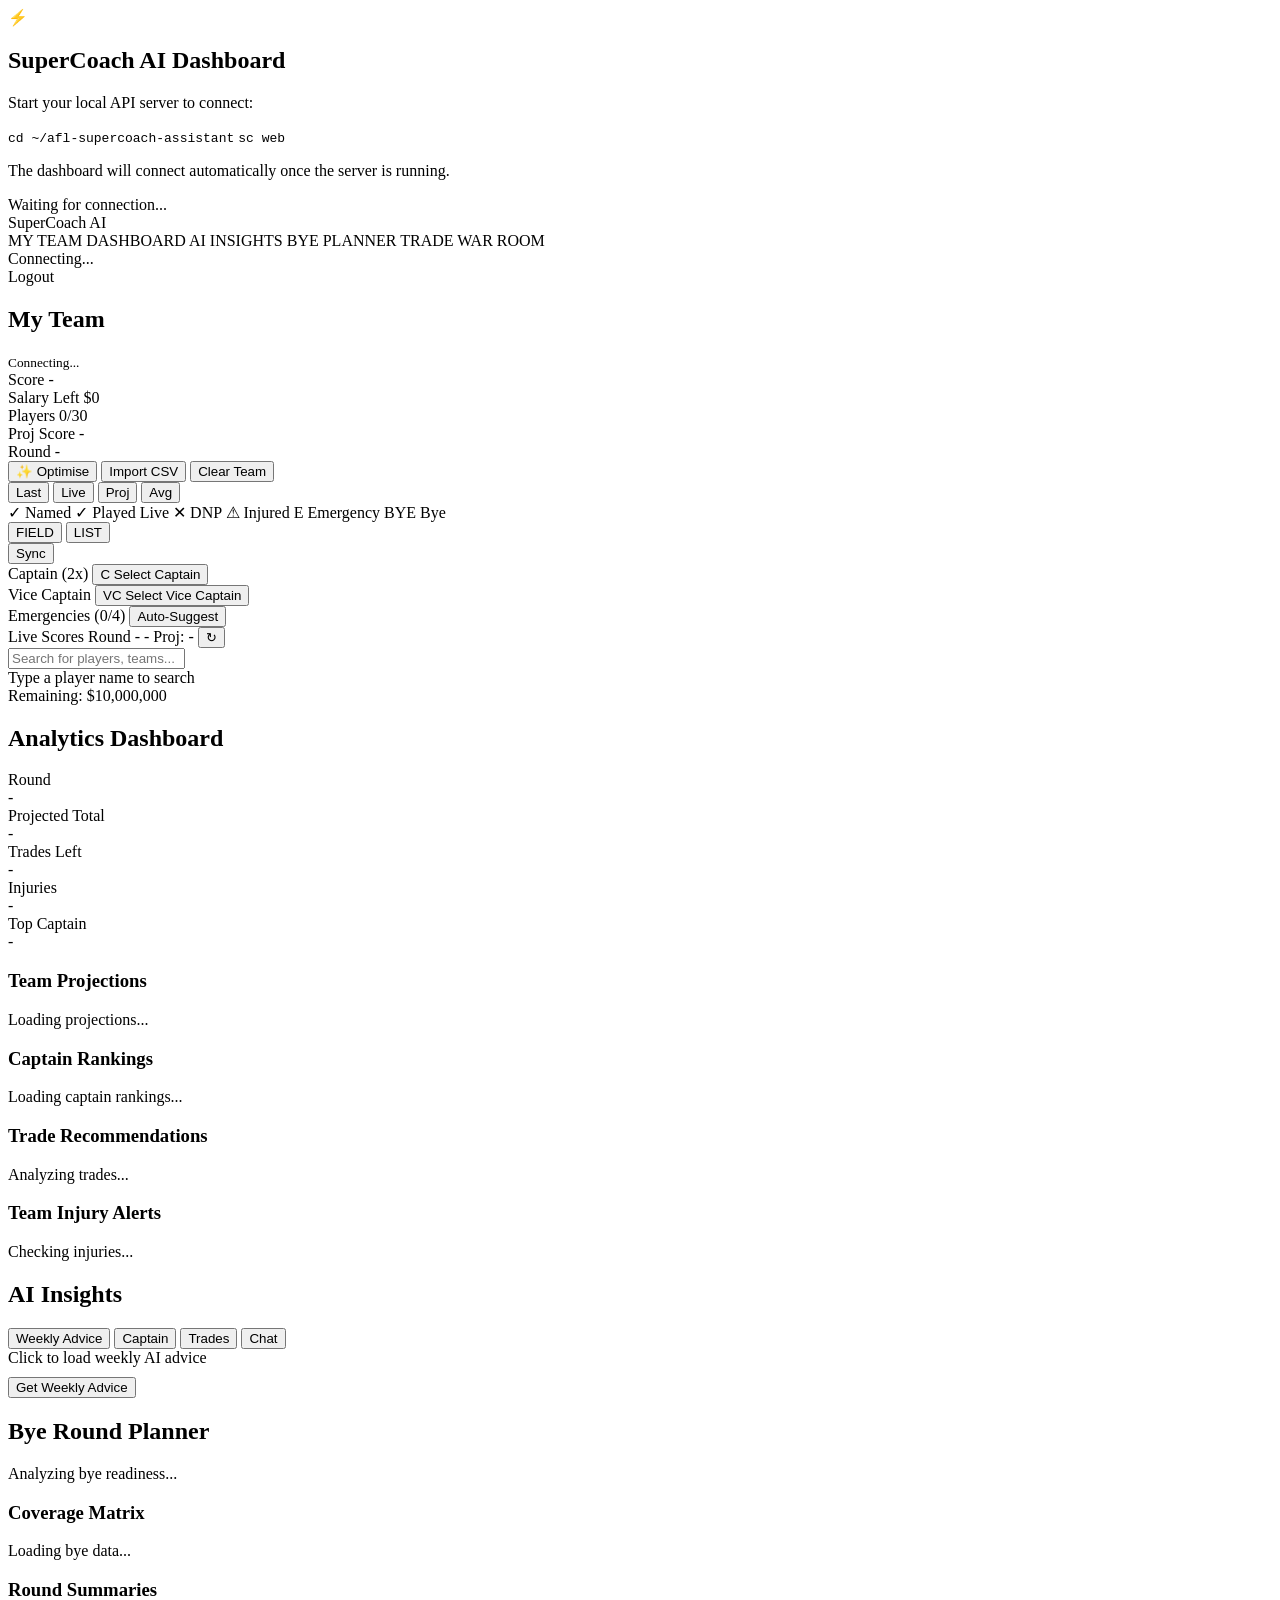
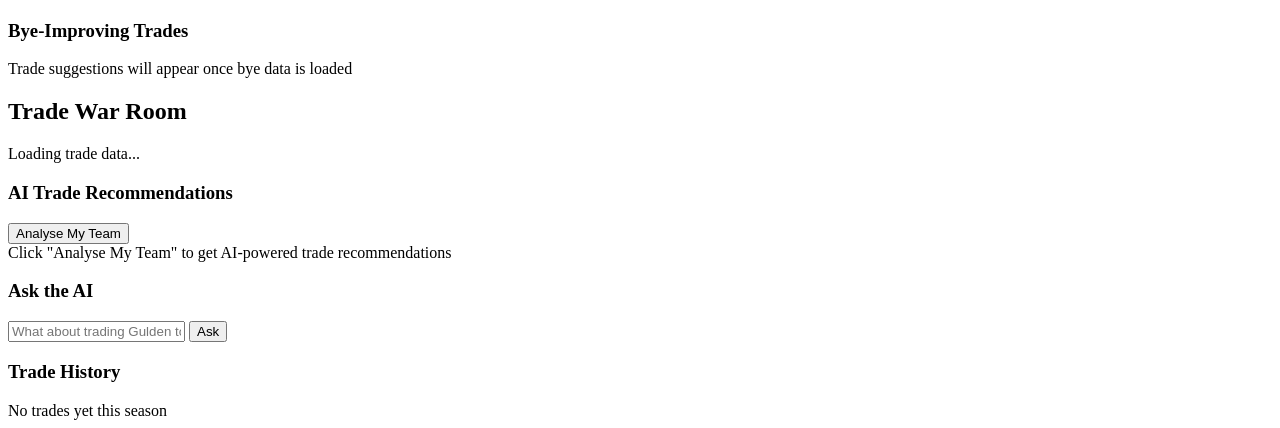
==== src/web/static/index.html @ 4786c258 "Add Trade War Room — AI-powered trade analysis page New page with 5 panels: status bar, problem scan" ====
<!DOCTYPE html>
<html lang="en">
<head>
    <meta charset="UTF-8">
    <meta name="viewport" content="width=device-width, initial-scale=1.0">
    <title>SuperCoach AI Dashboard</title>
    <link rel="stylesheet" href="/static/style.css">
</head>
<body>
    <!-- Connection overlay - shown when API server isn't running -->
    <div id="connection-overlay" class="connection-overlay">
        <div class="connection-card">
            <div class="connection-icon">&#9889;</div>
            <h2>SuperCoach AI Dashboard</h2>
            <p>Start your local API server to connect:</p>
            <div class="connection-code">
                <code>cd ~/afl-supercoach-assistant</code>
                <code>sc web</code>
            </div>
            <p class="connection-hint">The dashboard will connect automatically once the server is running.</p>
            <div class="connection-spinner">
                <div class="spinner"></div>
                <span>Waiting for connection...</span>
            </div>
        </div>
    </div>

    <div class="app-layout">
        <!-- Top Navigation Bar -->
        <header class="top-nav">
            <div class="top-nav-left">
                <span class="top-nav-brand">SuperCoach AI</span>
                <nav class="top-nav-links">
                    <a class="nav-tab active" data-section="team" onclick="App.showSection('team')">MY TEAM</a>
                    <a class="nav-tab" data-section="dashboard" onclick="App.showSection('dashboard')">DASHBOARD</a>
                    <a class="nav-tab" data-section="ai" onclick="App.showSection('ai')">AI INSIGHTS</a>
                    <a class="nav-tab" data-section="byes" onclick="App.showSection('byes')">BYE PLANNER</a>
                    <a class="nav-tab" data-section="warroom" onclick="App.showSection('warroom')">TRADE WAR ROOM</a>
                </nav>
            </div>
            <div class="top-nav-right">
                <div class="connection-indicator" id="connection-status">
                    <span class="dot disconnected" id="connection-dot"></span>
                    <span id="connection-text">Connecting...</span>
                </div>
                <div class="sidebar-user" id="sidebar-user"></div>
                <a class="nav-logout" onclick="logout()" title="Logout">Logout</a>
            </div>
        </header>

        <!-- Main content -->
        <main class="main-content">

            <!-- Bye Alert Banner -->
            <div class="bye-alert-banner" id="bye-alert-banner" style="display:none">
                <div class="bye-alert-content" id="bye-alert-content"></div>
                <button class="bye-alert-dismiss" onclick="document.getElementById('bye-alert-banner').style.display='none'">&times;</button>
            </div>

            <!-- SECTION: Team Builder -->
            <div id="section-team" class="section active">
                <!-- Stats Bar (SuperCoach-style) -->
                <div class="stats-bar">
                    <div class="stats-bar-left">
                        <h2 class="stats-bar-title">My Team</h2>
                        <small id="sidebar-info" class="stats-bar-sub">Connecting...</small>
                    </div>
                    <div class="stats-bar-stats">
                        <div class="stat-pill">
                            <span class="stat-pill-label">Score</span>
                            <span class="stat-pill-value" id="live-total-bar">-</span>
                        </div>
                        <div class="stat-pill">
                            <span class="stat-pill-label">Salary Left</span>
                            <span class="stat-pill-value" id="salary-total">$0</span>
                        </div>
                        <div class="stat-pill">
                            <span class="stat-pill-label">Players</span>
                            <span class="stat-pill-value"><span id="team-count">0</span>/30</span>
                        </div>
                        <div class="stat-pill">
                            <span class="stat-pill-label">Proj Score</span>
                            <span class="stat-pill-value cyan" id="live-projected-bar">-</span>
                        </div>
                    </div>
                    <div class="stats-bar-right">
                        <div class="stats-bar-round" id="header-info">Round -</div>
                    </div>
                </div>

                <!-- Action Bar -->
                <div class="toolbar">
                    <button class="btn btn-optimise" onclick="App.Team.openOptimiser()">&#10024; Optimise</button>
                    <button class="btn" onclick="App.Team.importCSV()">Import CSV</button>
                    <button class="btn btn-danger" onclick="App.Team.clearTeam()">Clear Team</button>
                    <input type="file" id="csv-upload" accept=".csv" style="display:none" onchange="App.Team.handleCSV(event)">
                    <div class="score-view-toggle" id="score-view-toggle">
                        <button class="svt-btn active" data-view="last" onclick="App.Team.setScoreView('last')">Last</button>
                        <button class="svt-btn" data-view="live" onclick="App.Team.setScoreView('live')">Live</button>
                        <button class="svt-btn" data-view="projected" onclick="App.Team.setScoreView('projected')">Proj</button>
                        <button class="svt-btn" data-view="average" onclick="App.Team.setScoreView('average')">Avg</button>
                    </div>
                    <div class="icon-legend">
                        <span class="legend-item"><span class="legend-icon named">&#10003;</span> Named</span>
                        <span class="legend-item"><span class="legend-icon played">&#10003;</span> Played</span>
                        <span class="legend-item"><span class="legend-icon playing"></span> Live</span>
                        <span class="legend-item"><span class="legend-icon not-playing">&#10005;</span> DNP</span>
                        <span class="legend-item"><span class="legend-icon injured">&#9888;</span> Injured</span>
                        <span class="legend-item"><span class="legend-icon match-emergency">E</span> Emergency</span>
                        <span class="legend-item"><span class="legend-icon bye">BYE</span> Bye</span>
                    </div>
                    <div class="toolbar-spacer"></div>
                    <div class="team-view-tabs">
                        <button class="team-view-tab active" data-view="field" onclick="App.Team.switchView('field')">FIELD</button>
                        <button class="team-view-tab" data-view="list" onclick="App.Team.switchView('list')">LIST</button>
                    </div>
                    <button class="btn btn-sm" onclick="App.Team.syncAndRefreshScores()" id="live-sync-btn" title="Sync latest scores">Sync</button>
                </div>

                <!-- Captain / Vice-Captain Picker -->
                <div class="captain-picker" id="captain-picker">
                    <div class="captain-picker-item">
                        <span class="captain-picker-label">Captain (2x)</span>
                        <button class="captain-picker-btn captain" id="captain-btn" onclick="App.Team.toggleCaptainMode('captain')">
                            <span class="captain-picker-badge cb-c">C</span>
                            <span class="captain-picker-name" id="captain-name">Select Captain</span>
                        </button>
                    </div>
                    <div class="captain-picker-item">
                        <span class="captain-picker-label">Vice Captain</span>
                        <button class="captain-picker-btn vc" id="vc-btn" onclick="App.Team.toggleCaptainMode('vc')">
                            <span class="captain-picker-badge cb-vc">VC</span>
                            <span class="captain-picker-name" id="vc-name">Select Vice Captain</span>
                        </button>
                    </div>
                    <div class="captain-picker-divider"></div>
                    <div class="emergency-panel-wrapper">
                        <div class="emergency-panel-header">
                            <span class="captain-picker-label">Emergencies (<span id="emg-count">0</span>/4)</span>
                            <button class="btn btn-sm btn-suggest" onclick="App.Team.autoSuggestEmergencies()">Auto-Suggest</button>
                        </div>
                        <div class="emergency-grid" id="emergency-grid"></div>
                    </div>
                    <div class="captain-picker-hint" id="captain-hint" style="display:none;">
                        Click a player card to assign
                    </div>
                </div>

                <!-- Bye Impact Bar (hidden when no byes) -->
                <div class="bye-impact-bar" id="bye-impact-bar" style="display:none">
                    <div class="bye-bar-header">
                        <span class="bye-bar-label" id="bye-bar-label"></span>
                        <span class="bye-bar-count" id="bye-bar-count"></span>
                    </div>
                    <div class="bye-bar-track">
                        <div class="bye-bar-fill-playing" id="bye-bar-fill-playing"></div>
                        <div class="bye-bar-fill-bye" id="bye-bar-fill-bye"></div>
                    </div>
                    <div class="bye-bar-detail" id="bye-bar-detail" style="display:none"></div>
                </div>

                <!-- Live Scores Bar (collapsed) -->
                <div class="live-scores-bar" id="live-scores-bar">
                    <div class="live-scores-header" onclick="App.Team.toggleLiveExpanded()">
                        <span class="live-scores-title">Live Scores</span>
                        <span class="live-scores-round" id="live-round-label">Round -</span>
                        <span class="live-scores-total" id="live-total">-</span>
                        <span class="live-scores-projected" id="live-projected">Proj: -</span>
                        <span class="live-scores-games" id="live-games-status"></span>
                        <button class="btn btn-sm" onclick="event.stopPropagation();App.Team.loadLiveScores()" id="live-refresh-btn" title="Refresh scores">&#8635;</button>
                    </div>
                    <div class="live-scores-players" id="live-scores-players" style="display:none;"></div>
                </div>

                <!-- Three-column Team Builder layout -->
                <div class="team-builder">
                    <!-- Left: Player Search -->
                    <div class="search-sidebar">
                        <div class="search-sidebar-header">
                            <input class="input" id="player-search" type="text"
                                   placeholder="Search for players, teams..."
                                   oninput="App.Team.debounceSearch(this.value)">
                        </div>
                        <div class="search-sidebar-body" id="search-results">
                            <div class="empty-state">Type a player name to search</div>
                        </div>
                        <!-- Fixture widget below search -->
                        <div id="fixture-widget" class="fixture-widget sidebar-fixture"></div>
                    </div>

                    <!-- Center + Right: Field + Bench -->
                    <div class="panel team-panel">
                        <div class="panel-body" id="team-display">
                            <div id="field-view" class="team-view active"></div>
                            <div id="list-view" class="team-view"></div>
                        </div>
                    </div>
                </div>

                <!-- Salary Cap Bar -->
                <div class="salary-bar-bottom">
                    <div class="salary-cap-bar">
                        <div class="salary-cap-track">
                            <div class="salary-cap-fill" id="salary-cap-fill"></div>
                        </div>
                        <span class="salary-cap-label" id="salary-cap-label">Remaining: $10,000,000</span>
                    </div>
                </div>
            </div>

            <!-- SECTION: Dashboard -->
            <div id="section-dashboard" class="section">
                <div class="section-inner">
                    <h2 class="section-title">Analytics Dashboard</h2>

                    <div class="stat-cards" id="dash-stats">
                        <div class="stat-card"><div class="label">Round</div><div class="value" id="stat-round">-</div></div>
                        <div class="stat-card"><div class="label">Projected Total</div><div class="value cyan" id="stat-projected">-</div></div>
                        <div class="stat-card"><div class="label">Trades Left</div><div class="value" id="stat-trades">-</div></div>
                        <div class="stat-card"><div class="label">Injuries</div><div class="value red" id="stat-injuries">-</div></div>
                        <div class="stat-card"><div class="label">Top Captain</div><div class="value green" id="stat-captain">-</div></div>
                    </div>

                    <h3 class="subsection-title">Team Projections</h3>
                    <div id="projections-table">
                        <div class="loading"><div class="spinner"></div><div>Loading projections...</div></div>
                    </div>

                    <h3 class="subsection-title">Captain Rankings</h3>
                    <div id="captain-table">
                        <div class="loading"><div class="spinner"></div><div>Loading captain rankings...</div></div>
                    </div>

                    <h3 class="subsection-title">Trade Recommendations</h3>
                    <div id="trades-display">
                        <div class="loading"><div class="spinner"></div><div>Analyzing trades...</div></div>
                    </div>

                    <h3 class="subsection-title">Team Injury Alerts</h3>
                    <div id="injuries-display">
                        <div class="loading"><div class="spinner"></div><div>Checking injuries...</div></div>
                    </div>
                </div>
            </div>

            <!-- SECTION: AI Insights -->
            <div id="section-ai" class="section">
                <div class="section-inner">
                    <h2 class="section-title">AI Insights</h2>

                    <div class="ai-tabs">
                        <button class="ai-tab active" data-tab="weekly" onclick="App.AI.switchTab('weekly')">Weekly Advice</button>
                        <button class="ai-tab" data-tab="captain" onclick="App.AI.switchTab('captain')">Captain</button>
                        <button class="ai-tab" data-tab="trades" onclick="App.AI.switchTab('trades')">Trades</button>
                        <button class="ai-tab" data-tab="chat" onclick="App.AI.switchTab('chat')">Chat</button>
                    </div>

                    <div id="ai-panel-weekly" class="ai-panel">
                        <div class="ai-content" id="ai-weekly-content">
                            <div class="empty-state">Click to load weekly AI advice</div>
                        </div>
                        <div style="margin-top: 10px;">
                            <button class="btn btn-primary" onclick="App.AI.loadWeekly()">Get Weekly Advice</button>
                        </div>
                    </div>

                    <div id="ai-panel-captain" class="ai-panel" style="display:none;">
                        <div class="ai-content" id="ai-captain-content">
                            <div class="empty-state">Click to load captain advice</div>
                        </div>
                        <div style="margin-top: 10px;">
                            <button class="btn btn-primary" onclick="App.AI.loadCaptain()">Get Captain Advice</button>
                        </div>
                    </div>

                    <div id="ai-panel-trades" class="ai-panel" style="display:none;">
                        <div class="ai-content" id="ai-trades-content">
                            <div class="empty-state">Click to load trade advice</div>
                        </div>
                        <div style="margin-top: 10px;">
                            <button class="btn btn-primary" onclick="App.AI.loadTrades()">Get Trade Advice</button>
                        </div>
                    </div>

                    <div id="ai-panel-chat" class="ai-panel" style="display:none;">
                        <div class="chat-container">
                            <div class="chat-log" id="chat-log"></div>
                            <div class="chat-input-row">
                                <input class="input" id="chat-input" type="text"
                                       placeholder="Ask anything about SuperCoach..."
                                       onkeydown="if(event.key==='Enter')App.AI.sendChat()">
                                <button class="btn btn-primary" onclick="App.AI.sendChat()">Send</button>
                            </div>
                        </div>
                    </div>
                </div>
            </div>

            <!-- SECTION: Bye Round Planner -->
            <div id="section-byes" class="section">
                <div class="section-inner">
                    <h2 class="section-title">Bye Round Planner</h2>

                    <!-- Risk Score -->
                    <div class="bye-risk-summary" id="bye-risk-summary">
                        <div class="loading"><div class="spinner"></div><div>Analyzing bye readiness...</div></div>
                    </div>

                    <!-- Coverage Matrix -->
                    <h3 class="subsection-title">Coverage Matrix</h3>
                    <div class="bye-matrix-wrapper" id="bye-matrix">
                        <div class="loading"><div class="spinner"></div><div>Loading bye data...</div></div>
                    </div>

                    <!-- Round Summaries -->
                    <h3 class="subsection-title">Round Summaries</h3>
                    <div id="bye-round-summaries"></div>

                    <!-- Trade Suggestions -->
                    <h3 class="subsection-title">Bye-Improving Trades</h3>
                    <div id="bye-trade-suggestions">
                        <div class="empty-state">Trade suggestions will appear once bye data is loaded</div>
                    </div>
                </div>
            </div>

            <!-- SECTION: Trade War Room -->
            <div id="section-warroom" class="section">
                <div class="section-inner">
                    <h2 class="section-title">Trade War Room</h2>

                    <!-- Trade Status Bar -->
                    <div class="warroom-status" id="warroom-status">
                        <div class="loading"><div class="spinner"></div><div>Loading trade data...</div></div>
                    </div>

                    <!-- Problems Detected -->
                    <div class="warroom-panel" id="warroom-problems"></div>

                    <!-- AI Recommendations -->
                    <div class="warroom-panel">
                        <div class="warroom-panel-header">
                            <h3>AI Trade Recommendations</h3>
                            <button class="btn btn-primary btn-optimise" onclick="App.WarRoom.generateRecommendations()" id="warroom-generate-btn">Analyse My Team</button>
                        </div>
                        <div id="warroom-recommendations">
                            <div class="empty-state">Click "Analyse My Team" to get AI-powered trade recommendations</div>
                        </div>
                    </div>

                    <!-- Ask the AI -->
                    <div class="warroom-panel">
                        <h3>Ask the AI</h3>
                        <div class="warroom-chat-log" id="warroom-chat-log"></div>
                        <div class="warroom-chat-input">
                            <input class="input" id="warroom-chat-input" type="text"
                                   placeholder="What about trading Gulden to Bontempelli?"
                                   onkeydown="if(event.key==='Enter')App.WarRoom.askQuestion()">
                            <button class="btn btn-primary" onclick="App.WarRoom.askQuestion()">Ask</button>
                        </div>
                    </div>

                    <!-- Trade History -->
                    <div class="warroom-panel">
                        <h3>Trade History</h3>
                        <div id="warroom-history">
                            <div class="empty-state">No trades yet this season</div>
                        </div>
                    </div>
                </div>
            </div>

        </main>
    </div>

    <!-- Optimise Lineup Overlay -->
    <div class="optimise-overlay" id="optimise-overlay" style="display:none">
        <div class="optimise-panel">
            <div class="optimise-header">
                <h3 id="optimise-title">Optimised Lineup</h3>
                <button class="optimise-close" onclick="App.Team.closeOptimiser()">&times;</button>
            </div>
            <div class="optimise-score" id="optimise-score"></div>
            <div class="optimise-swaps" id="optimise-swaps"></div>
            <div class="optimise-actions" id="optimise-actions"></div>
        </div>
    </div>

    <script src="/static/app.js"></script>
</body>
</html>
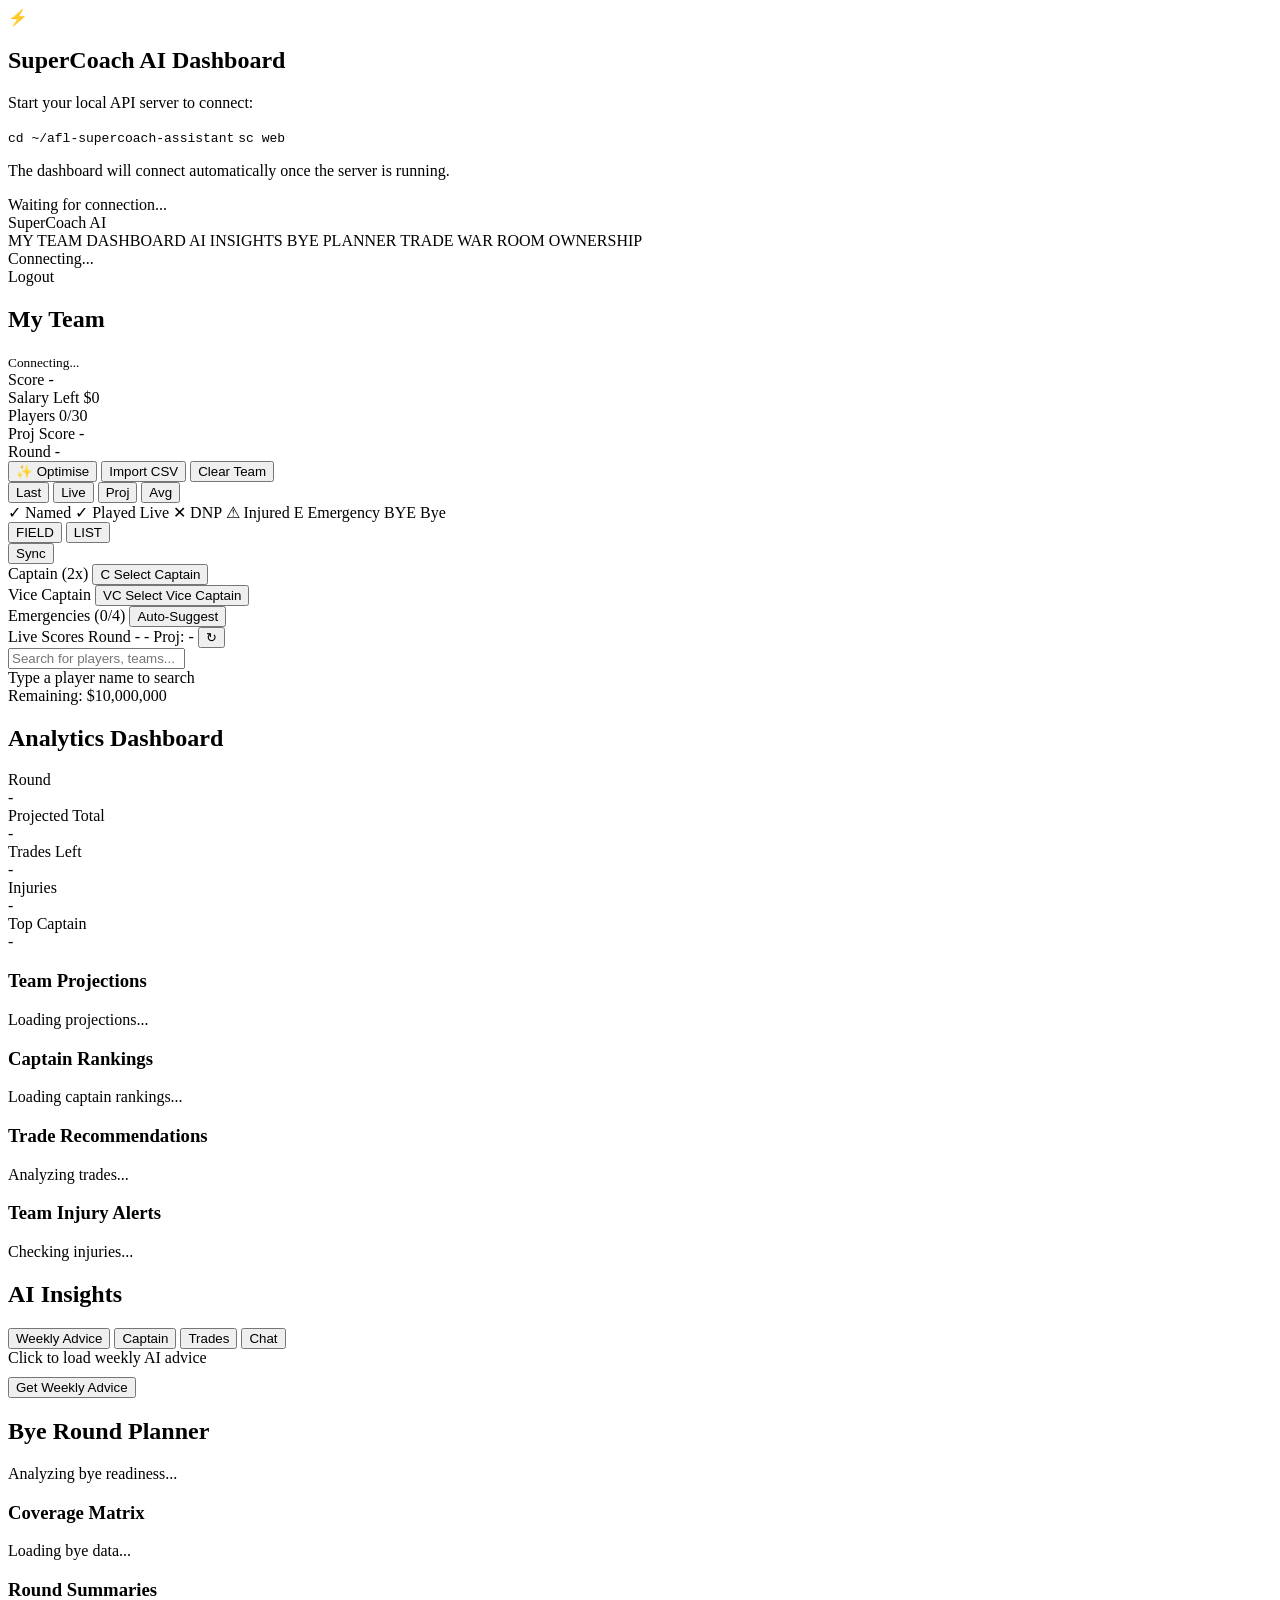
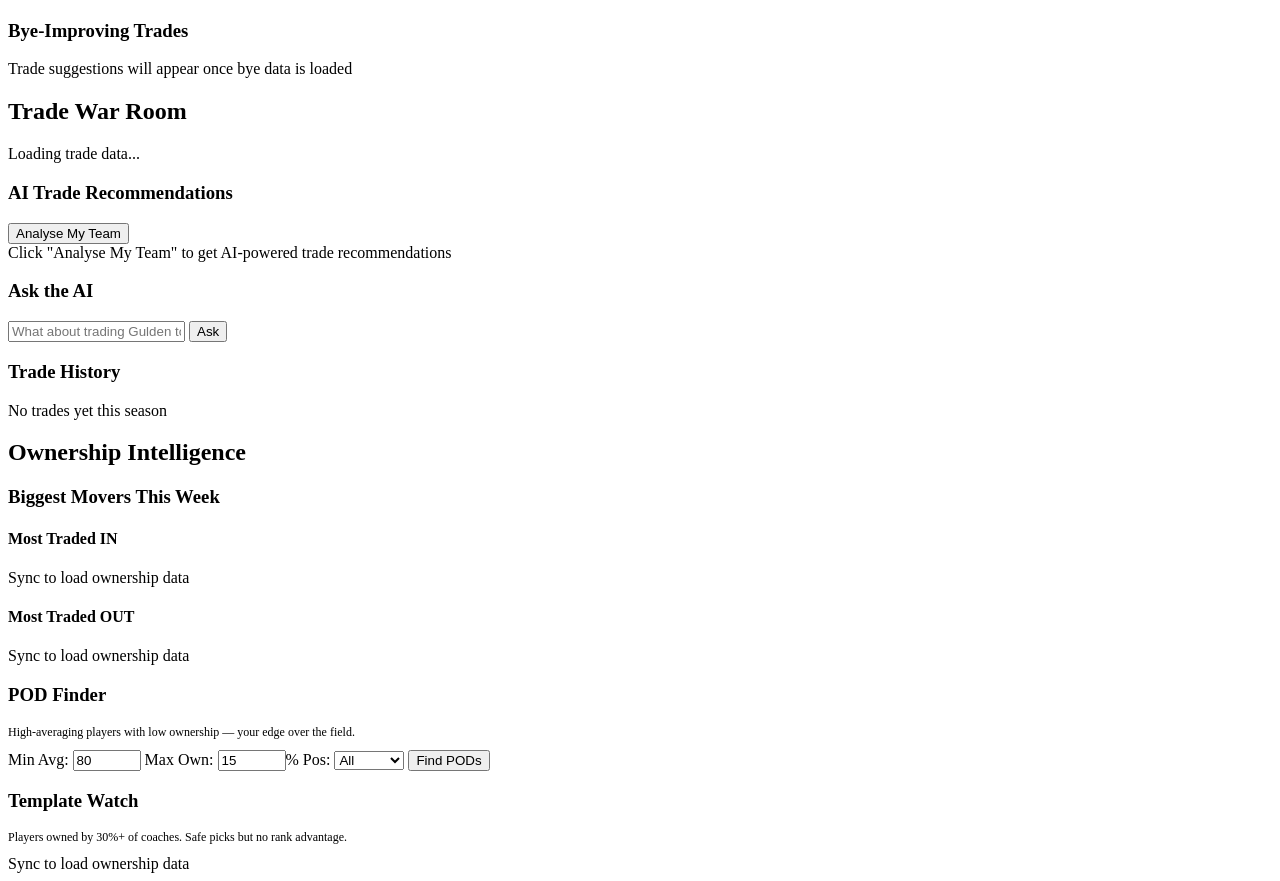
==== commit a2afff21: "Add Ownership Intelligence — scraper, POD finder, AI enrichment Backend: - New Ownership model (play" ====
--- a/src/web/static/index.html
+++ b/src/web/static/index.html
@@ -36,6 +36,7 @@
                     <a class="nav-tab" data-section="ai" onclick="App.showSection('ai')">AI INSIGHTS</a>
                     <a class="nav-tab" data-section="byes" onclick="App.showSection('byes')">BYE PLANNER</a>
                     <a class="nav-tab" data-section="warroom" onclick="App.showSection('warroom')">TRADE WAR ROOM</a>
+                    <a class="nav-tab" data-section="ownership" onclick="App.showSection('ownership')">OWNERSHIP</a>
                 </nav>
             </div>
             <div class="top-nav-right">
@@ -370,6 +371,51 @@
                 </div>
             </div>
 
+            <!-- SECTION: Ownership Intelligence -->
+            <div id="section-ownership" class="section">
+                <div class="section-inner">
+                    <h2 class="section-title">Ownership Intelligence</h2>
+
+                    <div class="warroom-panel">
+                        <h3>Biggest Movers This Week</h3>
+                        <div class="own-movers">
+                            <div class="own-movers-col">
+                                <h4 style="color:var(--accent-green)">Most Traded IN</h4>
+                                <div id="own-movers-in"><div class="empty-state">Sync to load ownership data</div></div>
+                            </div>
+                            <div class="own-movers-col">
+                                <h4 style="color:var(--accent-red)">Most Traded OUT</h4>
+                                <div id="own-movers-out"><div class="empty-state">Sync to load ownership data</div></div>
+                            </div>
+                        </div>
+                    </div>
+
+                    <div class="warroom-panel">
+                        <h3>POD Finder</h3>
+                        <p style="font-size:12px;color:var(--text-secondary);margin-bottom:10px">High-averaging players with low ownership — your edge over the field.</p>
+                        <div class="own-pod-filters">
+                            <label>Min Avg: <input type="number" id="pod-min-avg" value="80" min="50" max="130" class="input" style="width:60px"></label>
+                            <label>Max Own: <input type="number" id="pod-max-own" value="15" min="1" max="50" class="input" style="width:60px">%</label>
+                            <label>Pos: <select id="pod-position" class="input" style="width:70px">
+                                <option value="all">All</option>
+                                <option value="DEF">DEF</option>
+                                <option value="MID">MID</option>
+                                <option value="RUC">RUC</option>
+                                <option value="FWD">FWD</option>
+                            </select></label>
+                            <button class="btn btn-primary" onclick="App.Ownership.findPODs()">Find PODs</button>
+                        </div>
+                        <div id="own-pod-results"></div>
+                    </div>
+
+                    <div class="warroom-panel">
+                        <h3>Template Watch</h3>
+                        <p style="font-size:12px;color:var(--text-secondary);margin-bottom:10px">Players owned by 30%+ of coaches. Safe picks but no rank advantage.</p>
+                        <div id="own-template"><div class="empty-state">Sync to load ownership data</div></div>
+                    </div>
+                </div>
+            </div>
+
         </main>
     </div>
 
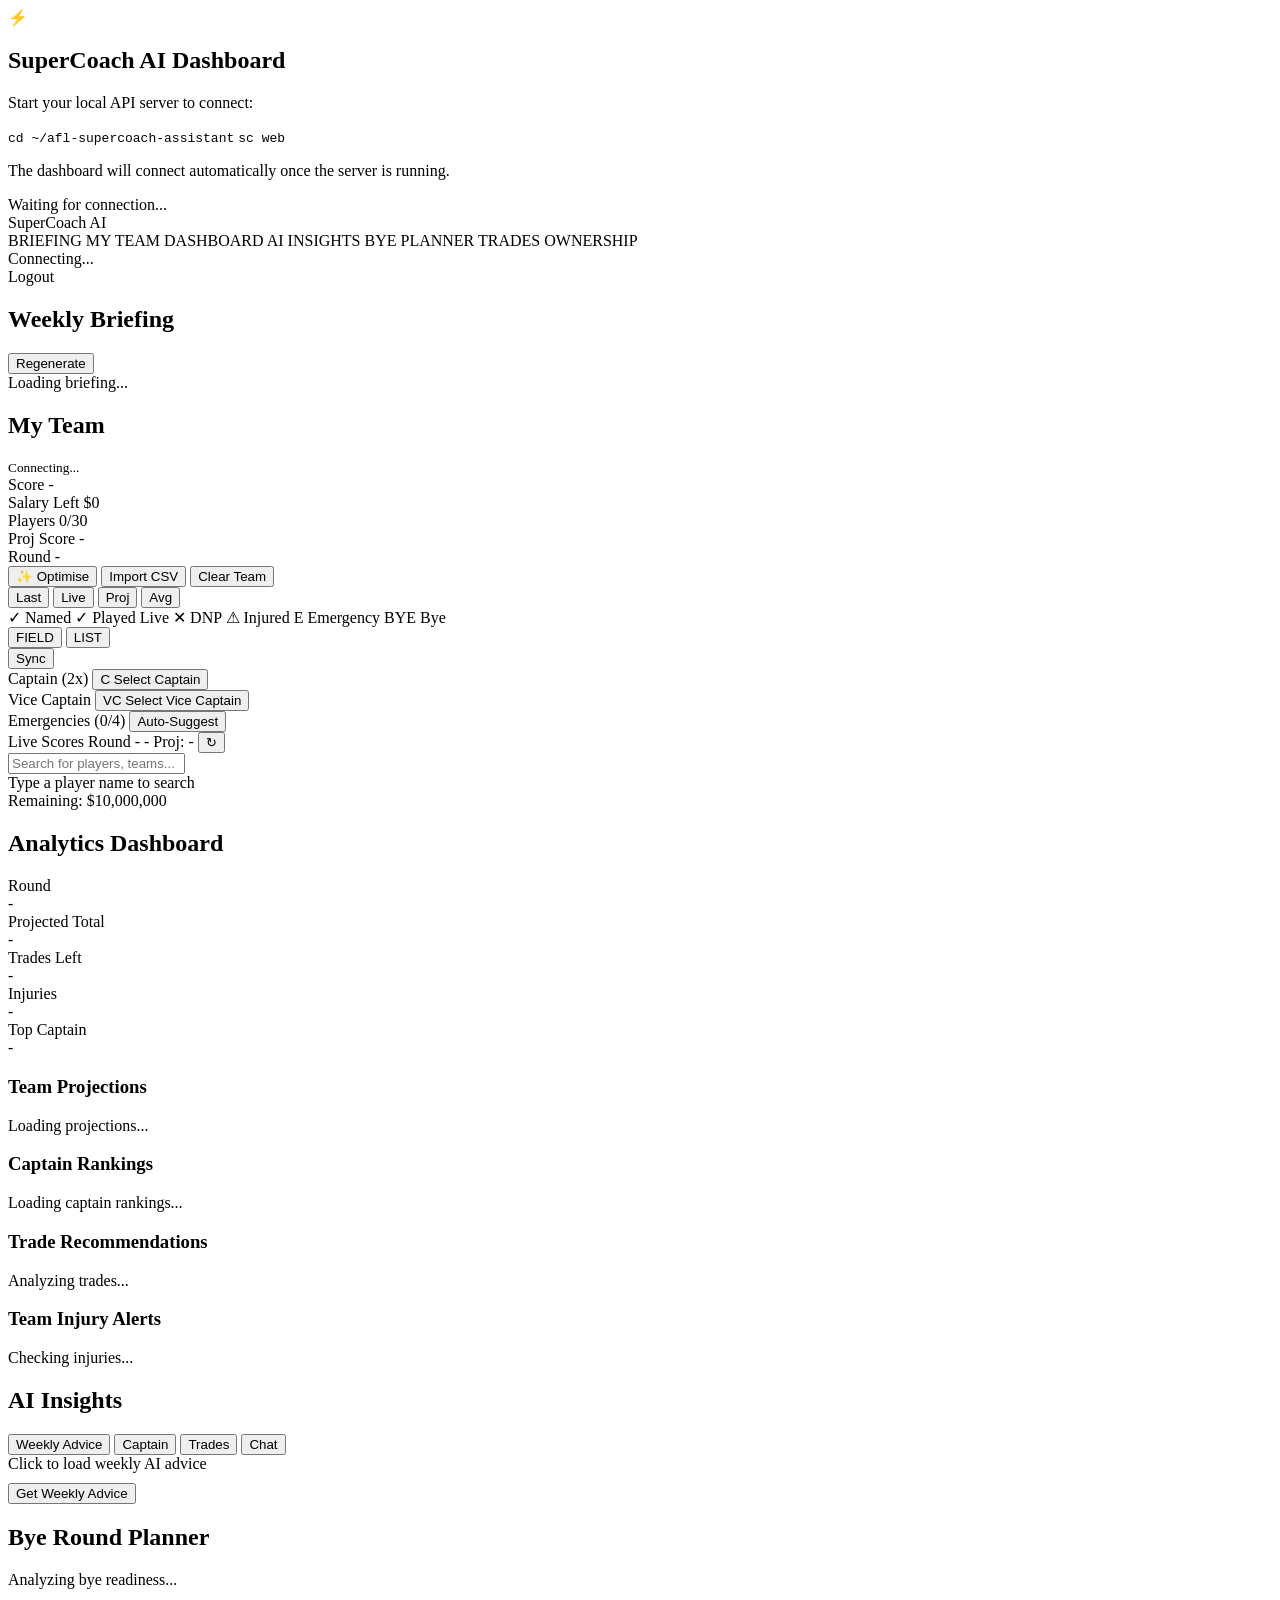
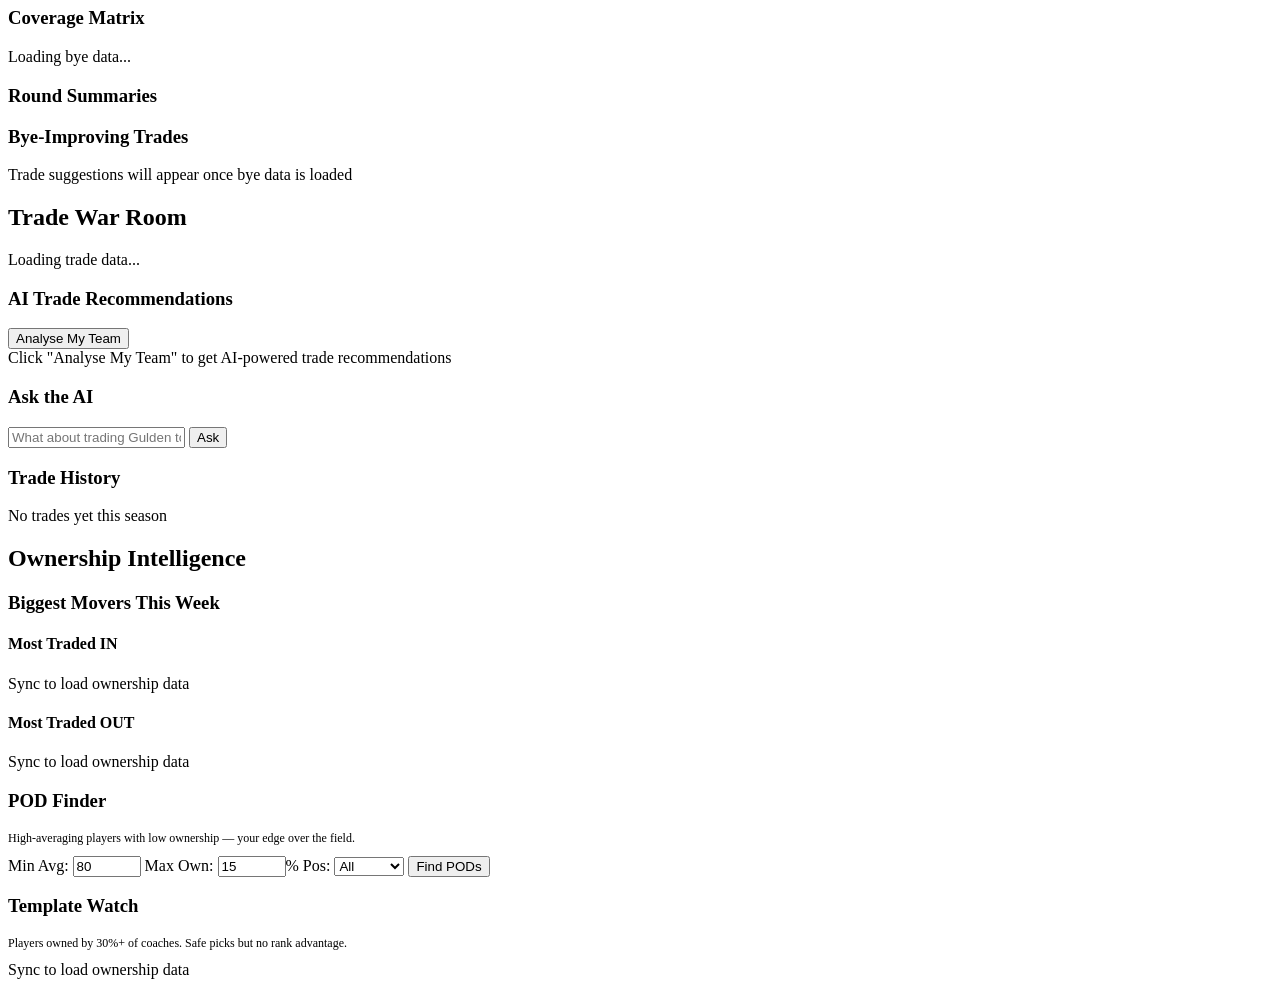
==== commit bbf50d43: "Add AI Weekly Briefing — personalised round preview with caching Backend: - WeeklyBriefing model for" ====
--- a/src/web/static/index.html
+++ b/src/web/static/index.html
@@ -31,11 +31,12 @@
             <div class="top-nav-left">
                 <span class="top-nav-brand">SuperCoach AI</span>
                 <nav class="top-nav-links">
+                    <a class="nav-tab" data-section="briefing" onclick="App.showSection('briefing')">BRIEFING</a>
                     <a class="nav-tab active" data-section="team" onclick="App.showSection('team')">MY TEAM</a>
                     <a class="nav-tab" data-section="dashboard" onclick="App.showSection('dashboard')">DASHBOARD</a>
                     <a class="nav-tab" data-section="ai" onclick="App.showSection('ai')">AI INSIGHTS</a>
                     <a class="nav-tab" data-section="byes" onclick="App.showSection('byes')">BYE PLANNER</a>
-                    <a class="nav-tab" data-section="warroom" onclick="App.showSection('warroom')">TRADE WAR ROOM</a>
+                    <a class="nav-tab" data-section="warroom" onclick="App.showSection('warroom')">TRADES</a>
                     <a class="nav-tab" data-section="ownership" onclick="App.showSection('ownership')">OWNERSHIP</a>
                 </nav>
             </div>
@@ -56,6 +57,22 @@
             <div class="bye-alert-banner" id="bye-alert-banner" style="display:none">
                 <div class="bye-alert-content" id="bye-alert-content"></div>
                 <button class="bye-alert-dismiss" onclick="document.getElementById('bye-alert-banner').style.display='none'">&times;</button>
+            </div>
+
+            <!-- SECTION: Weekly Briefing -->
+            <div id="section-briefing" class="section">
+                <div class="section-inner" style="max-width:800px">
+                    <div class="briefing-header">
+                        <h2 class="section-title">Weekly Briefing</h2>
+                        <div class="briefing-actions">
+                            <span class="briefing-meta" id="briefing-timestamp"></span>
+                            <button class="btn btn-sm" onclick="App.Briefing.generate(true)" id="briefing-regen-btn">Regenerate</button>
+                        </div>
+                    </div>
+                    <div class="briefing-body" id="briefing-content">
+                        <div class="loading"><div class="spinner"></div><div>Loading briefing...</div></div>
+                    </div>
+                </div>
             </div>
 
             <!-- SECTION: Team Builder -->
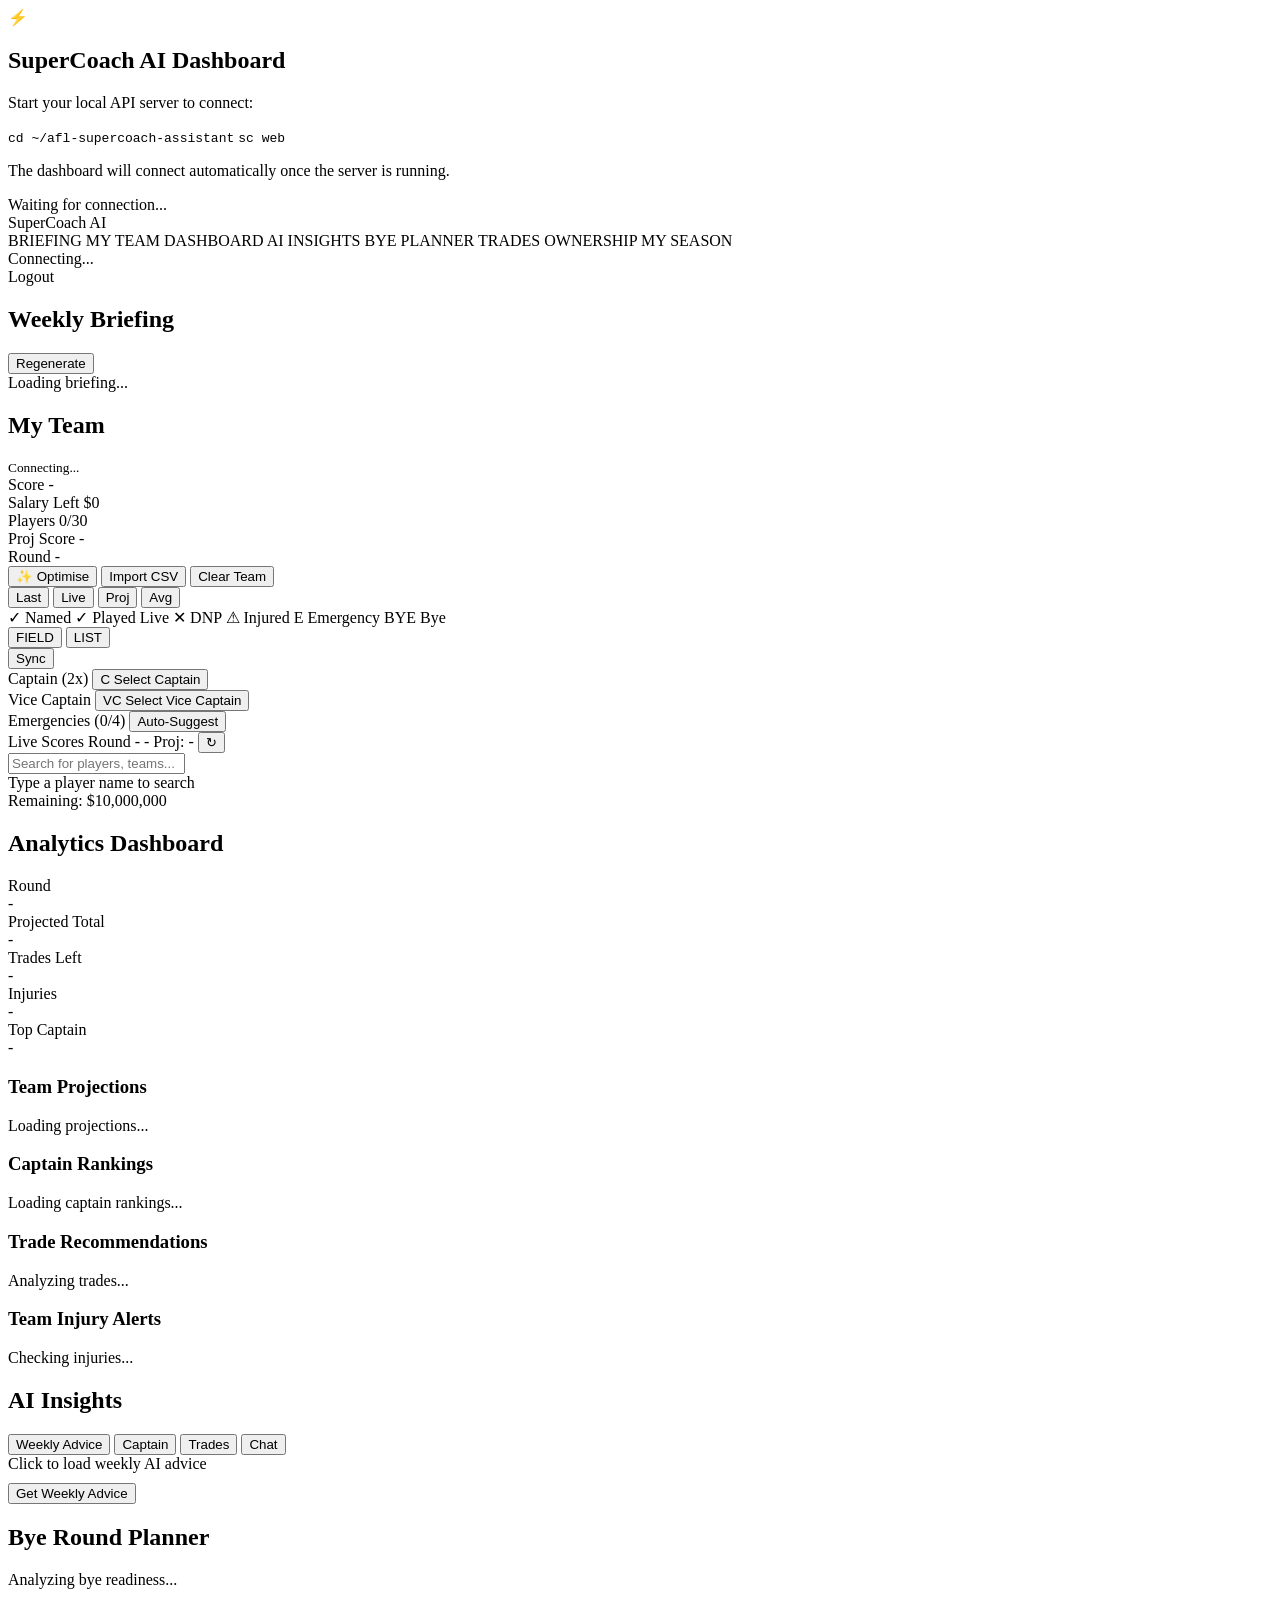
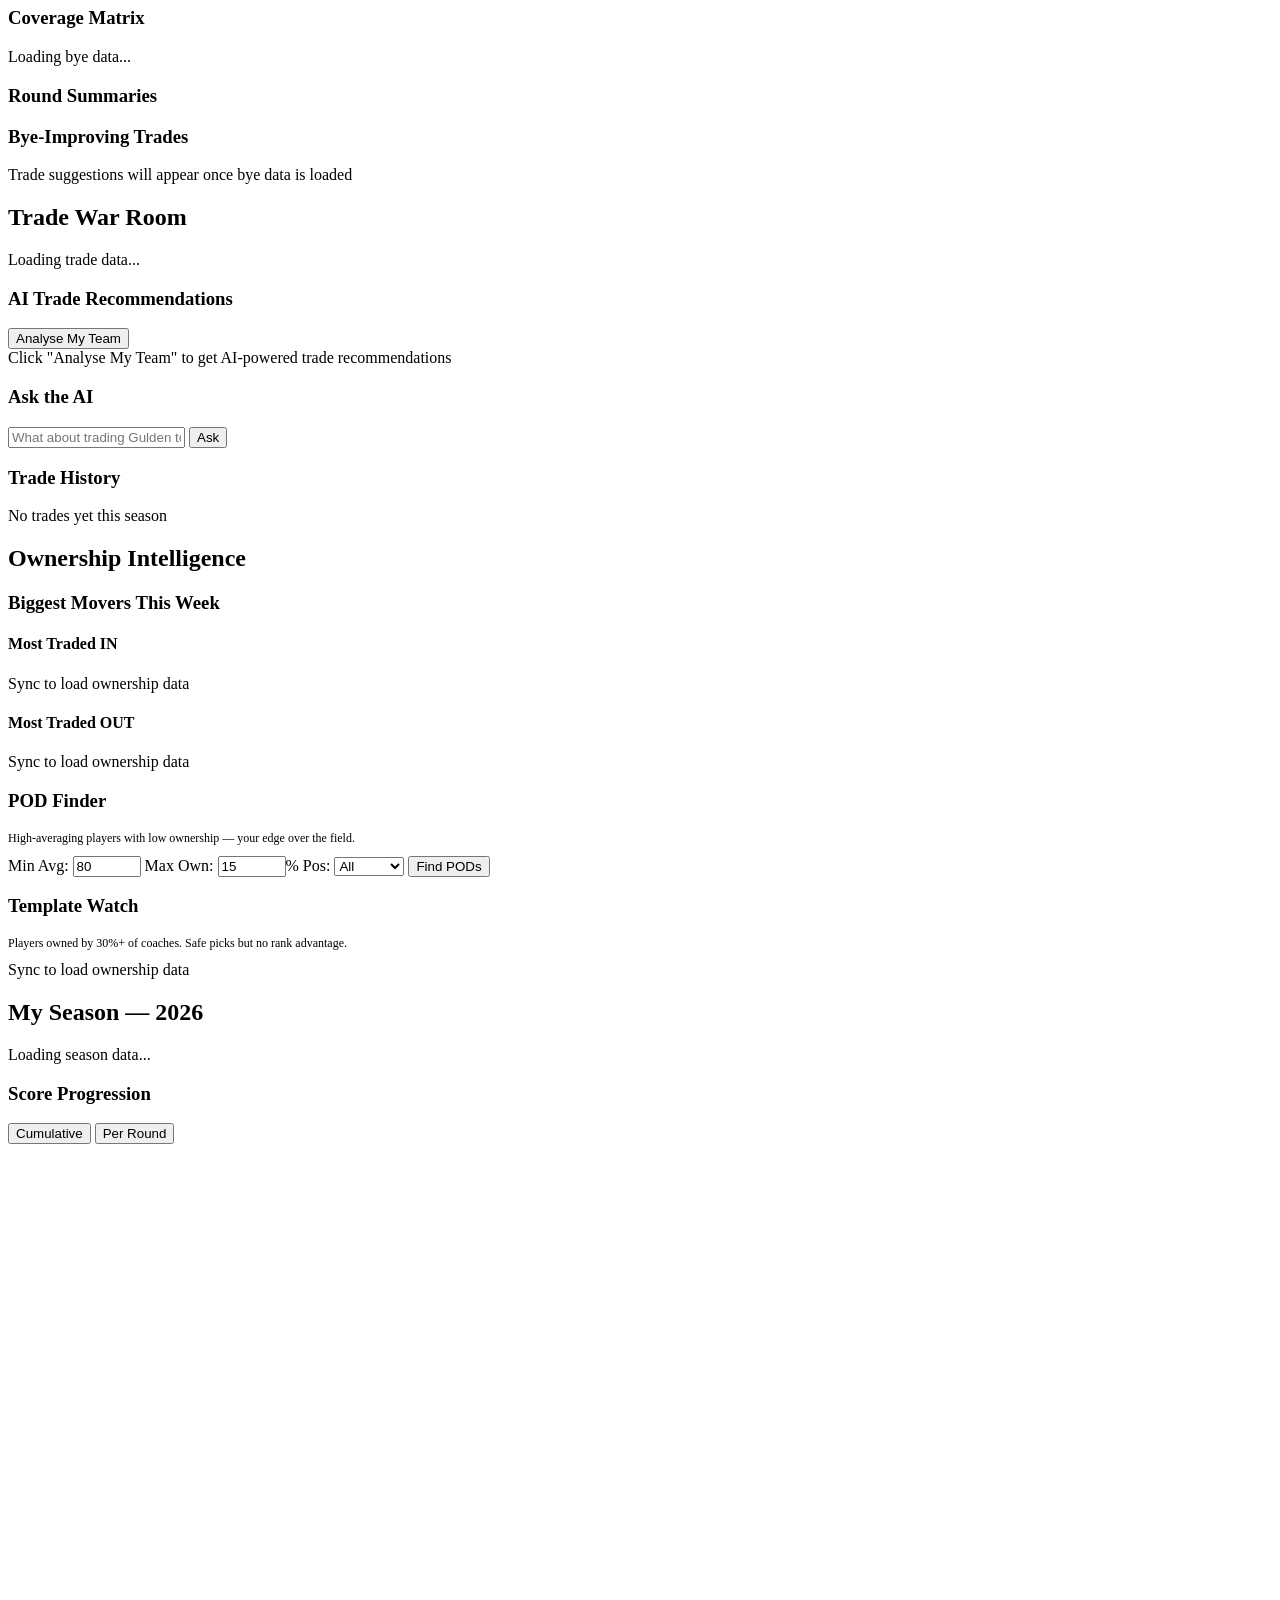
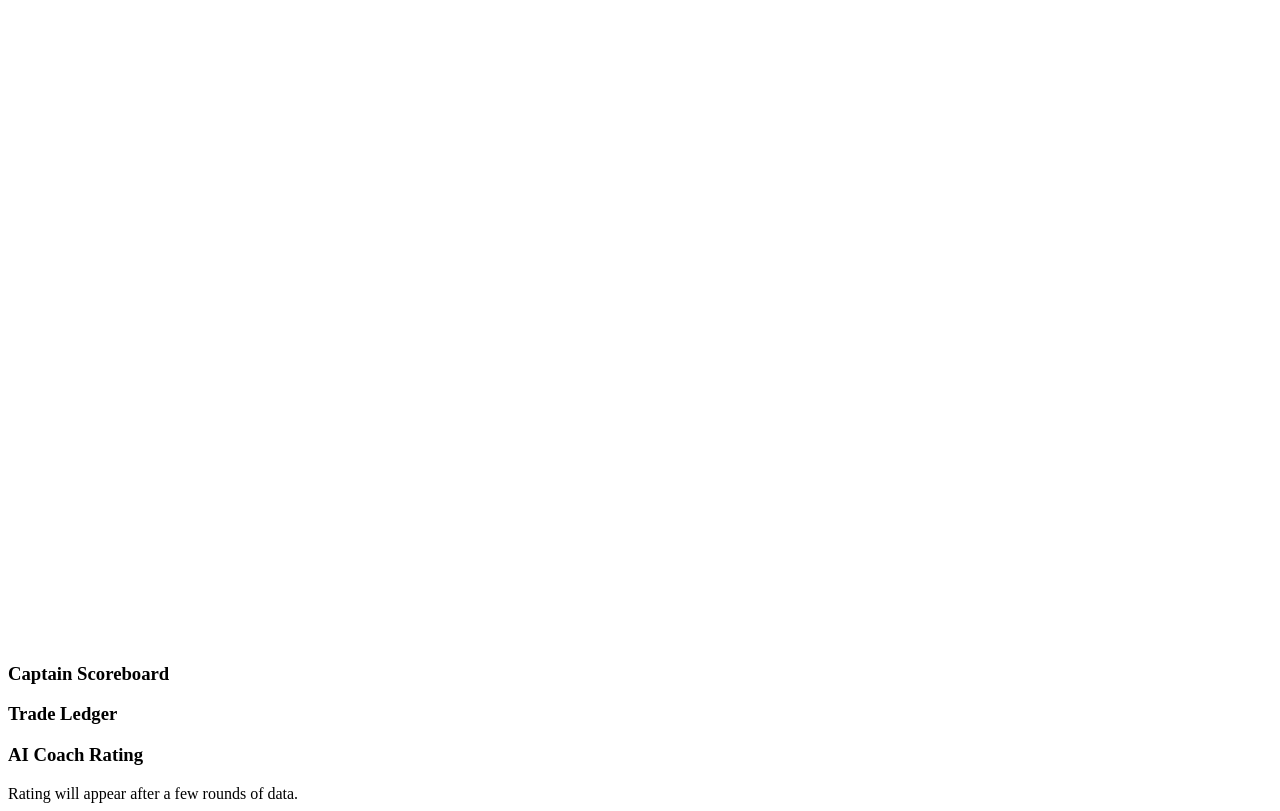
==== commit 21190bd4: "Add Season Tracker — score chart, captain scoreboard, trade ledger, AI rating Backend: - SeasonResul" ====
--- a/src/web/static/index.html
+++ b/src/web/static/index.html
@@ -38,6 +38,7 @@
                     <a class="nav-tab" data-section="byes" onclick="App.showSection('byes')">BYE PLANNER</a>
                     <a class="nav-tab" data-section="warroom" onclick="App.showSection('warroom')">TRADES</a>
                     <a class="nav-tab" data-section="ownership" onclick="App.showSection('ownership')">OWNERSHIP</a>
+                    <a class="nav-tab" data-section="tracker" onclick="App.showSection('tracker')">MY SEASON</a>
                 </nav>
             </div>
             <div class="top-nav-right">
@@ -433,6 +434,44 @@
                 </div>
             </div>
 
+            <!-- SECTION: Season Tracker -->
+            <div id="section-tracker" class="section">
+                <div class="section-inner">
+                    <h2 class="section-title">My Season — 2026</h2>
+                    <div class="warroom-status" id="tracker-summary">
+                        <div class="loading"><div class="spinner"></div><div>Loading season data...</div></div>
+                    </div>
+
+                    <div class="warroom-panel">
+                        <h3>Score Progression</h3>
+                        <div class="tracker-chart-toggle">
+                            <button class="btn btn-sm active" id="chart-btn-cumulative" onclick="App.Tracker.setChartMode('cumulative')">Cumulative</button>
+                            <button class="btn btn-sm" id="chart-btn-round" onclick="App.Tracker.setChartMode('round')">Per Round</button>
+                        </div>
+                        <canvas id="tracker-chart" height="260" style="width:100%"></canvas>
+                    </div>
+
+                    <div class="warroom-panel">
+                        <h3>Captain Scoreboard</h3>
+                        <div class="tracker-captain-stats" id="tracker-captain-stats"></div>
+                        <div id="tracker-captain-history"></div>
+                    </div>
+
+                    <div class="warroom-panel">
+                        <h3>Trade Ledger</h3>
+                        <div class="tracker-trade-stats" id="tracker-trade-stats"></div>
+                        <div id="tracker-trade-ledger"></div>
+                    </div>
+
+                    <div class="warroom-panel">
+                        <h3>AI Coach Rating</h3>
+                        <div id="tracker-coach-rating">
+                            <div class="empty-state">Rating will appear after a few rounds of data.</div>
+                        </div>
+                    </div>
+                </div>
+            </div>
+
         </main>
     </div>
 
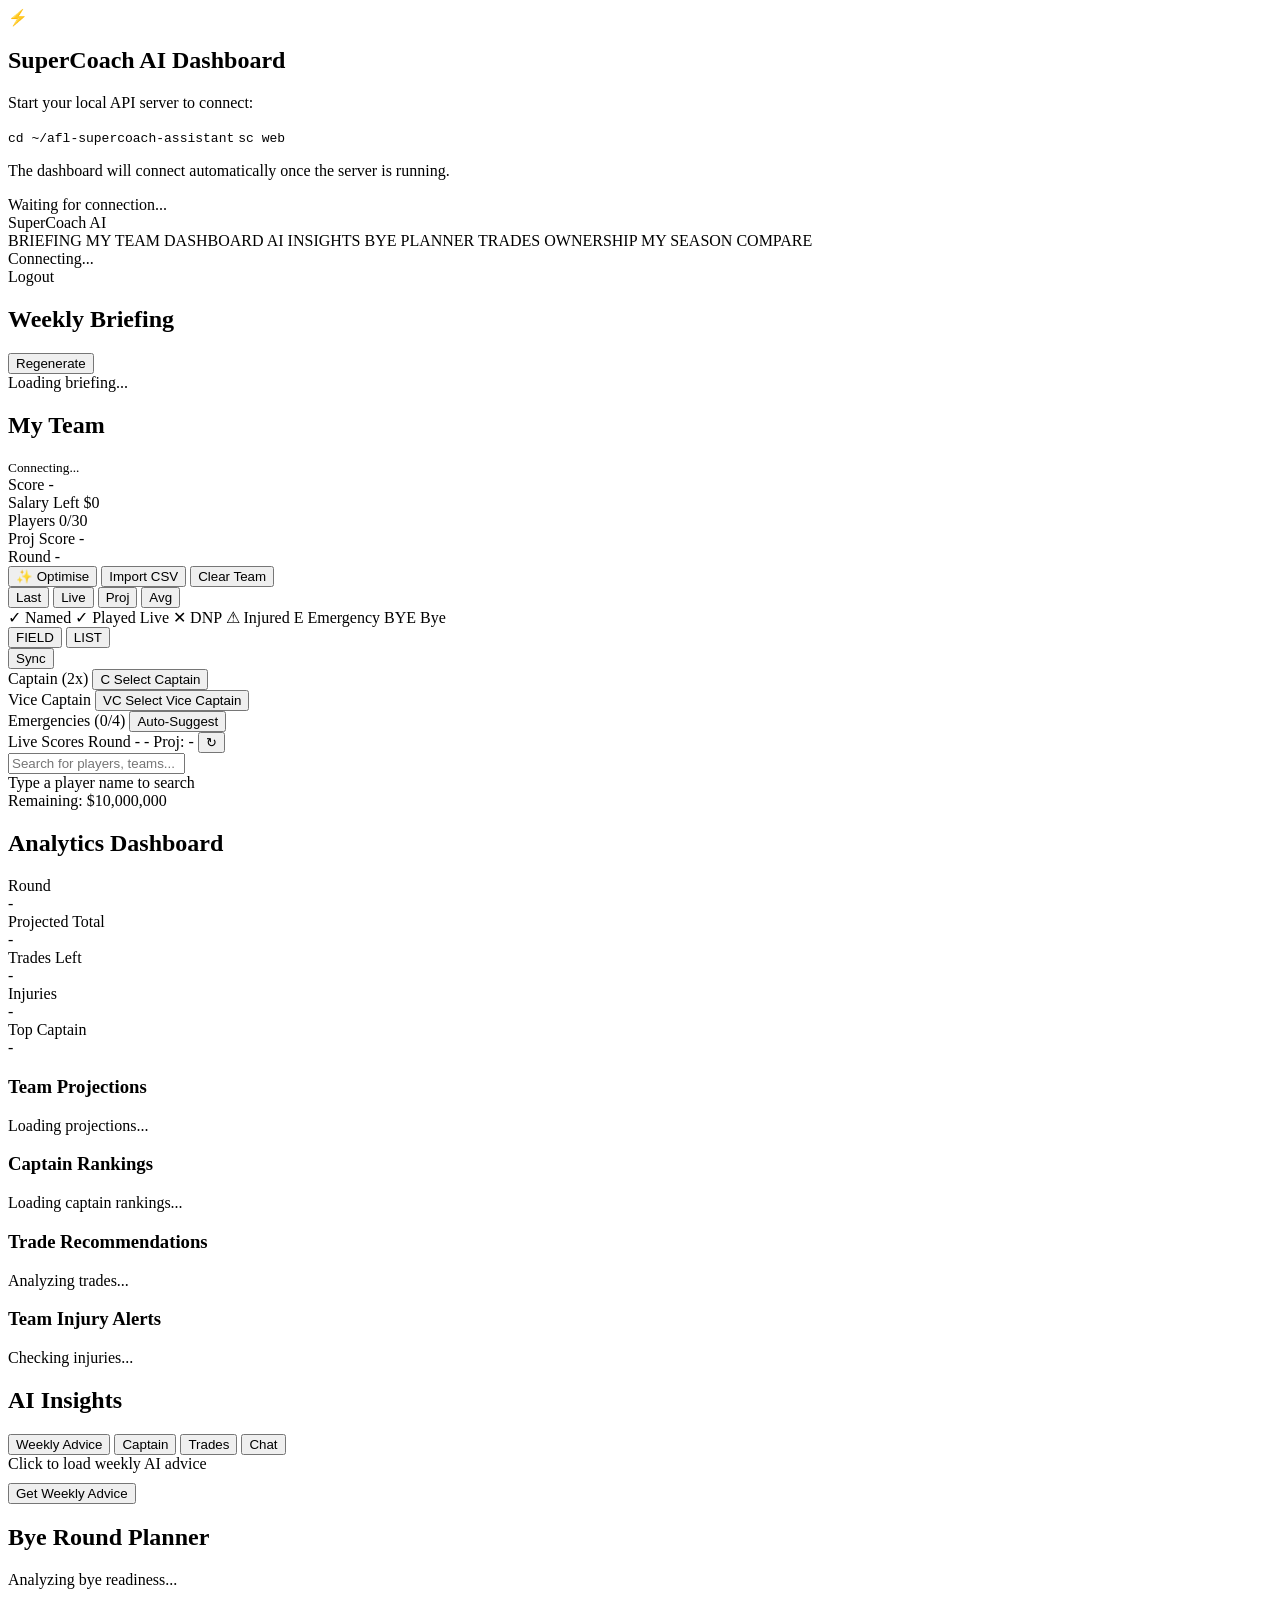
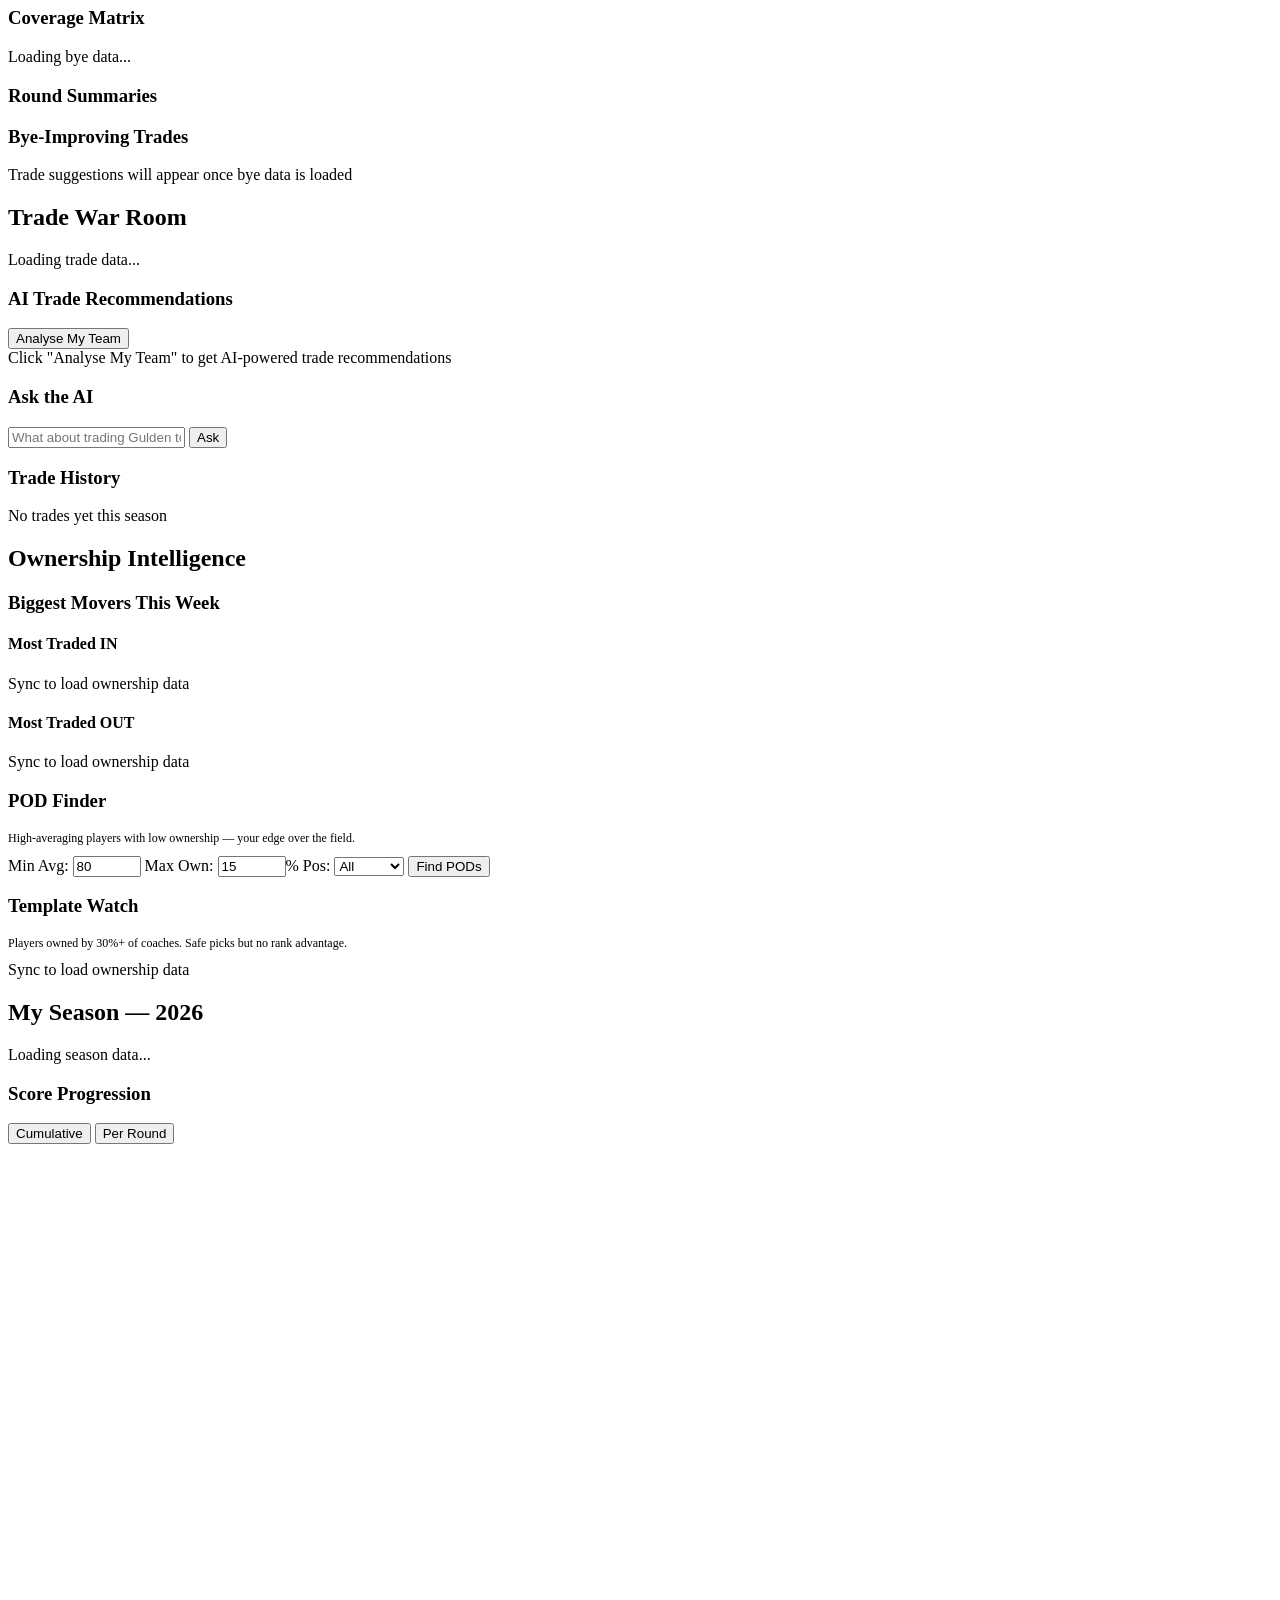
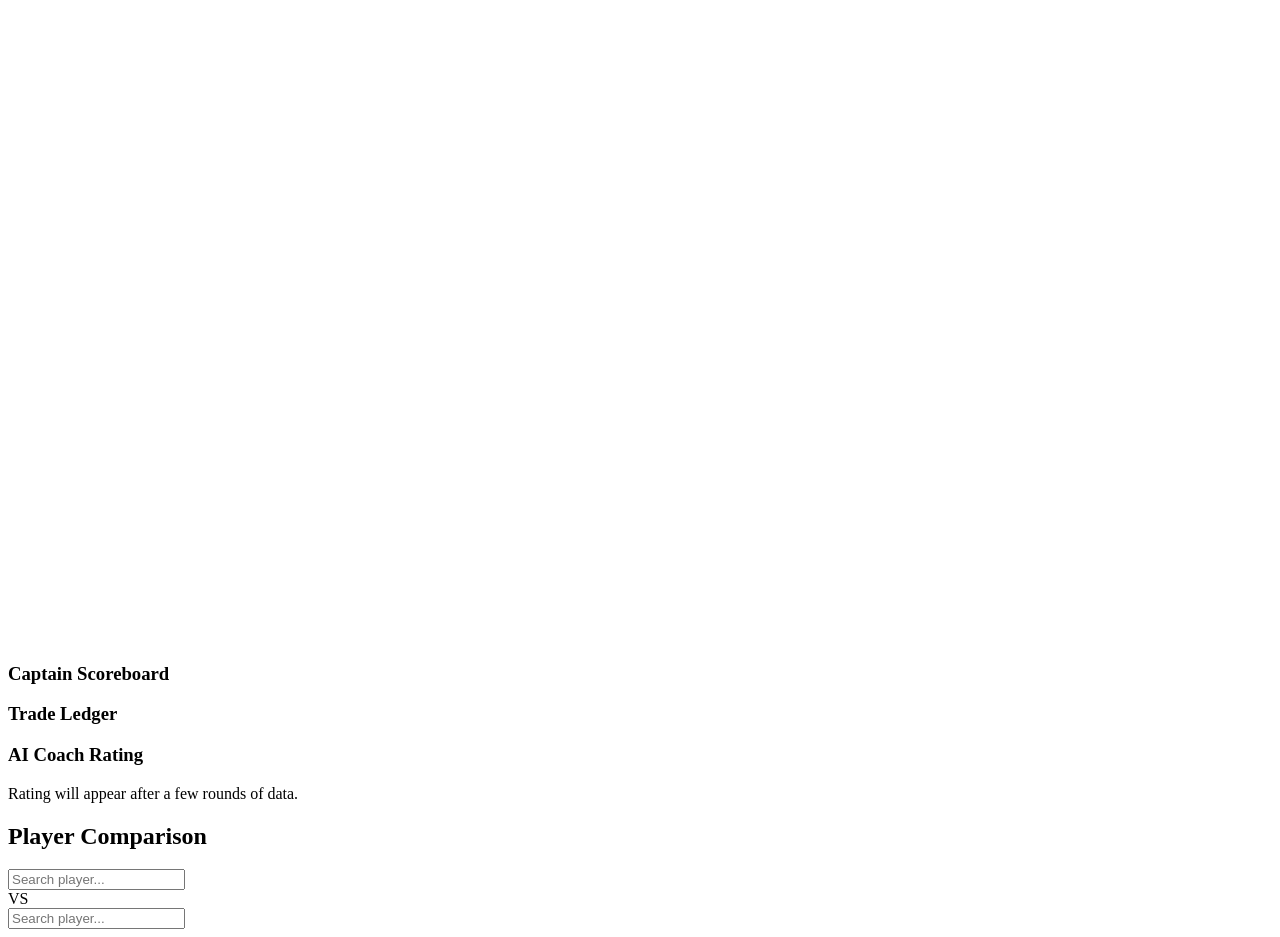
==== commit 3a12ba11: "Add Player Comparison tool with AI verdict Backend: - GET /api/players/compare?ids=X,Y — full side-b" ====
--- a/src/web/static/index.html
+++ b/src/web/static/index.html
@@ -39,6 +39,7 @@
                     <a class="nav-tab" data-section="warroom" onclick="App.showSection('warroom')">TRADES</a>
                     <a class="nav-tab" data-section="ownership" onclick="App.showSection('ownership')">OWNERSHIP</a>
                     <a class="nav-tab" data-section="tracker" onclick="App.showSection('tracker')">MY SEASON</a>
+                    <a class="nav-tab" data-section="compare" onclick="App.showSection('compare')">COMPARE</a>
                 </nav>
             </div>
             <div class="top-nav-right">
@@ -472,6 +473,29 @@
                 </div>
             </div>
 
+            <!-- SECTION: Player Comparison -->
+            <div id="section-compare" class="section">
+                <div class="section-inner">
+                    <h2 class="section-title">Player Comparison</h2>
+                    <div class="cmp-search-row">
+                        <div class="cmp-search-box">
+                            <input class="input" id="cmp-search-1" type="text" placeholder="Search player..." oninput="App.Compare.search(this.value, 0)" autocomplete="off">
+                            <div class="cmp-dropdown" id="cmp-dropdown-0"></div>
+                        </div>
+                        <span class="cmp-vs">VS</span>
+                        <div class="cmp-search-box">
+                            <input class="input" id="cmp-search-2" type="text" placeholder="Search player..." oninput="App.Compare.search(this.value, 1)" autocomplete="off">
+                            <div class="cmp-dropdown" id="cmp-dropdown-1"></div>
+                        </div>
+                    </div>
+                    <div id="cmp-results"></div>
+                    <div class="warroom-panel" id="cmp-verdict" style="display:none">
+                        <h3>AI Verdict</h3>
+                        <div id="cmp-verdict-content"></div>
+                    </div>
+                </div>
+            </div>
+
         </main>
     </div>
 
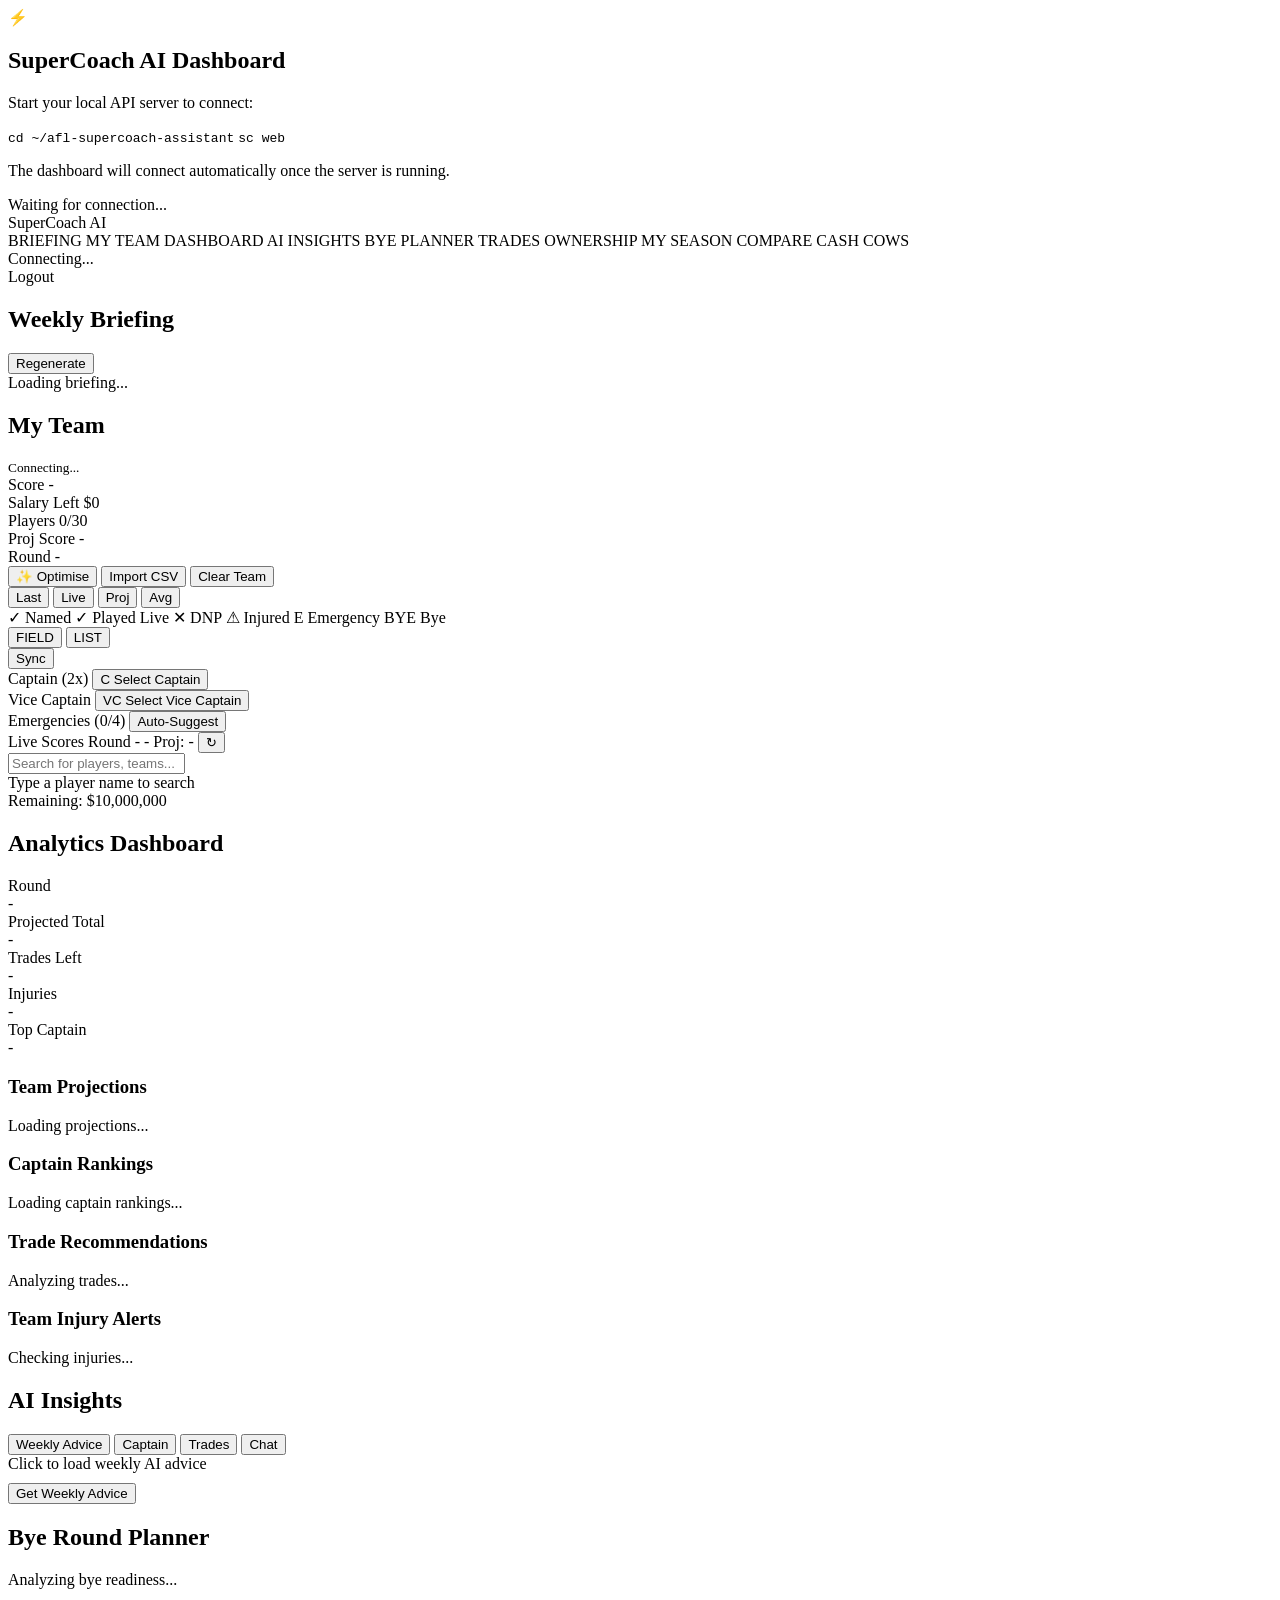
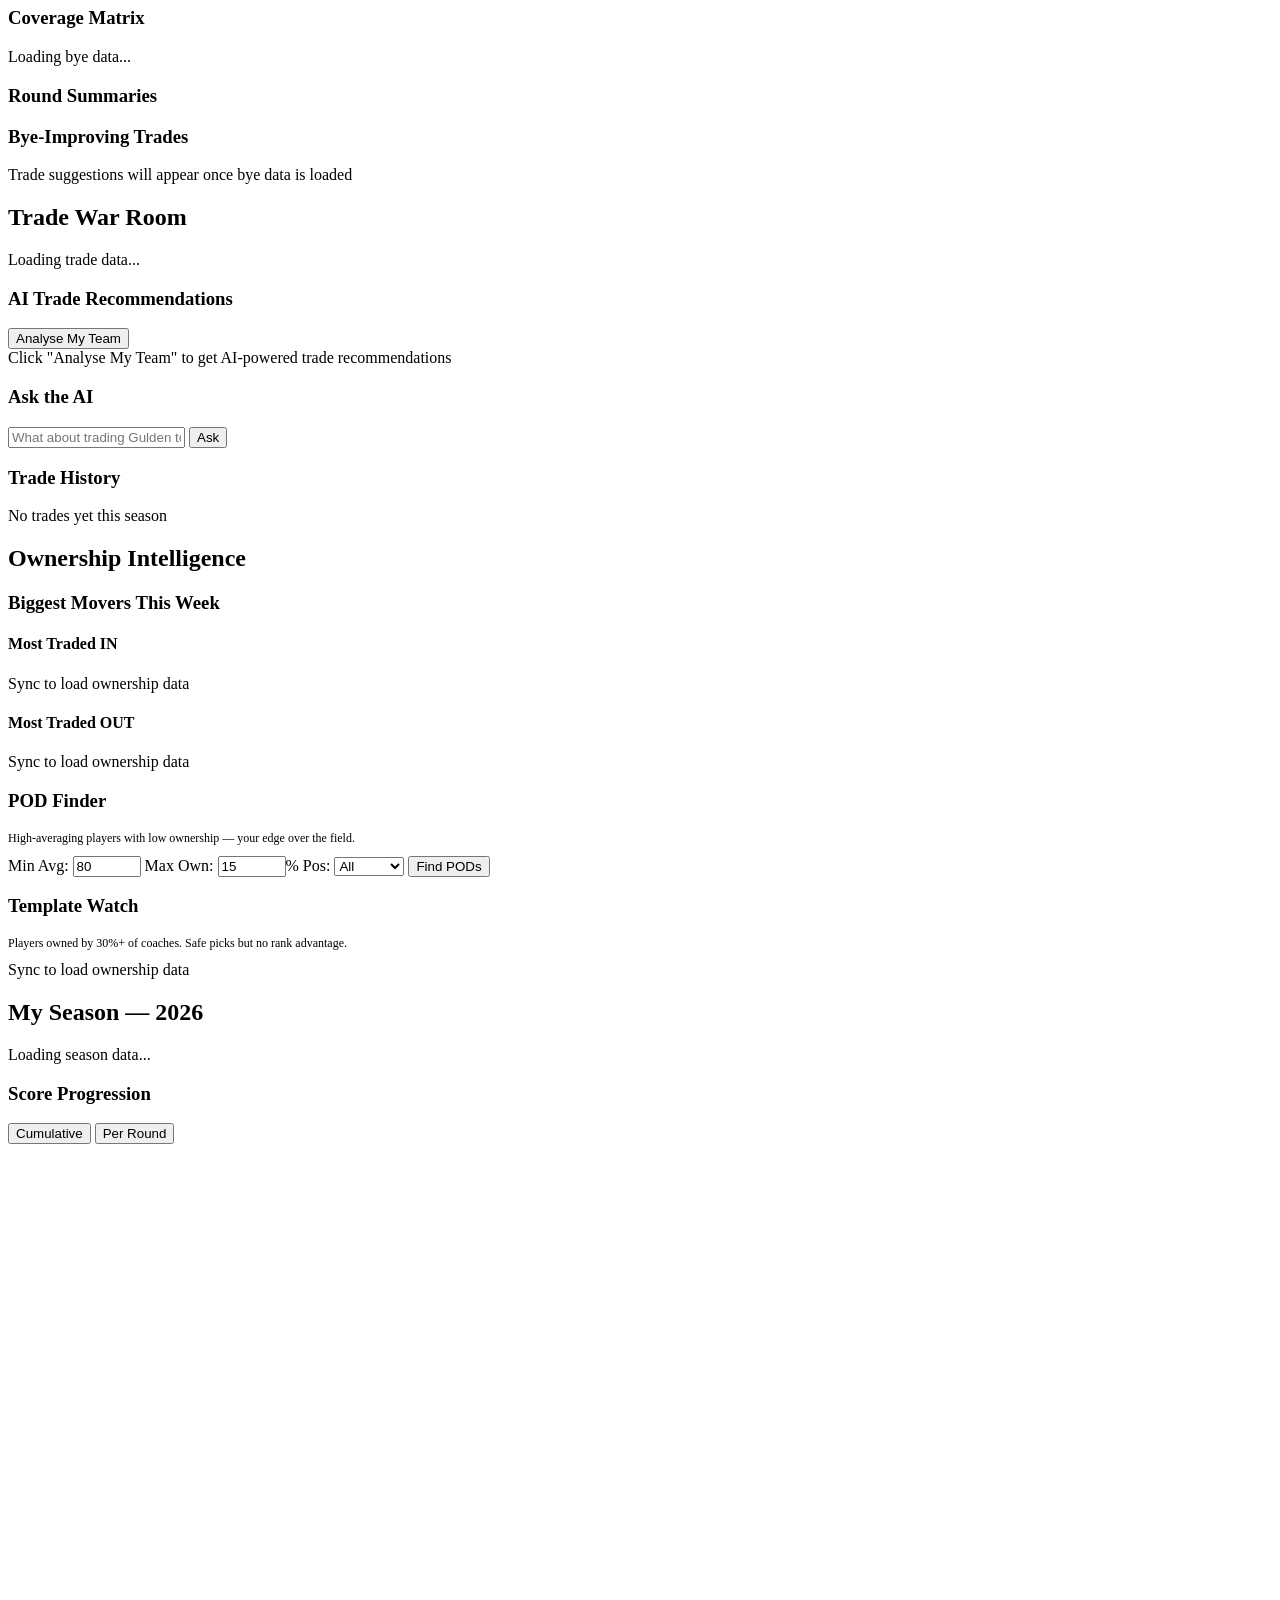
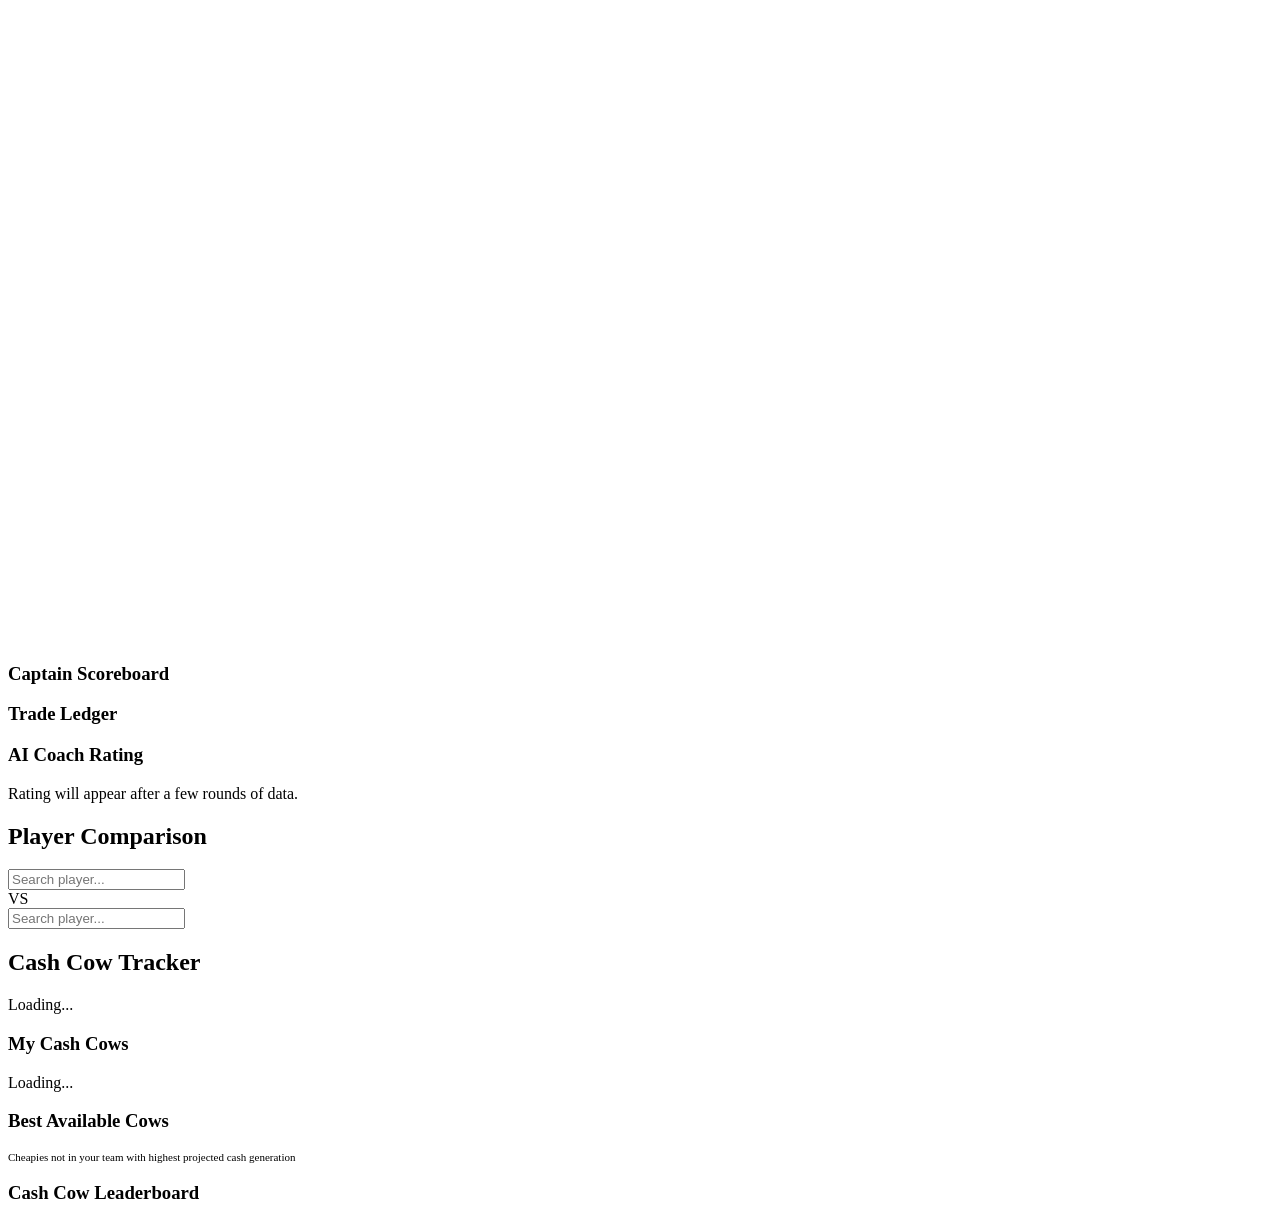
==== commit 776bd9ad: "Add Cash Cow Tracker — peak estimation, sell alerts, leaderboard Backend: - New src/analytics/cash_c" ====
--- a/src/web/static/index.html
+++ b/src/web/static/index.html
@@ -40,6 +40,7 @@
                     <a class="nav-tab" data-section="ownership" onclick="App.showSection('ownership')">OWNERSHIP</a>
                     <a class="nav-tab" data-section="tracker" onclick="App.showSection('tracker')">MY SEASON</a>
                     <a class="nav-tab" data-section="compare" onclick="App.showSection('compare')">COMPARE</a>
+                    <a class="nav-tab" data-section="cows" onclick="App.showSection('cows')">CASH COWS</a>
                 </nav>
             </div>
             <div class="top-nav-right">
@@ -496,6 +497,20 @@
                 </div>
             </div>
 
+            <!-- SECTION: Cash Cow Tracker -->
+            <div id="section-cows" class="section">
+                <div class="section-inner">
+                    <h2 class="section-title">Cash Cow Tracker</h2>
+                    <div class="warroom-status" id="cow-summary">
+                        <div class="loading"><div class="spinner"></div><div>Loading...</div></div>
+                    </div>
+                    <div class="warroom-panel"><h3>My Cash Cows</h3><div id="cow-my-cows"><div class="empty-state">Loading...</div></div></div>
+                    <div class="warroom-panel" id="cow-sell-panel" style="display:none"><h3>Sell Alerts</h3><div id="cow-sell-alerts"></div></div>
+                    <div class="warroom-panel"><h3>Best Available Cows</h3><p style="font-size:11px;color:var(--text-muted);margin-bottom:8px">Cheapies not in your team with highest projected cash generation</p><div id="cow-best"></div></div>
+                    <div class="warroom-panel"><h3>Cash Cow Leaderboard</h3><div id="cow-leaderboard"></div></div>
+                </div>
+            </div>
+
         </main>
     </div>
 
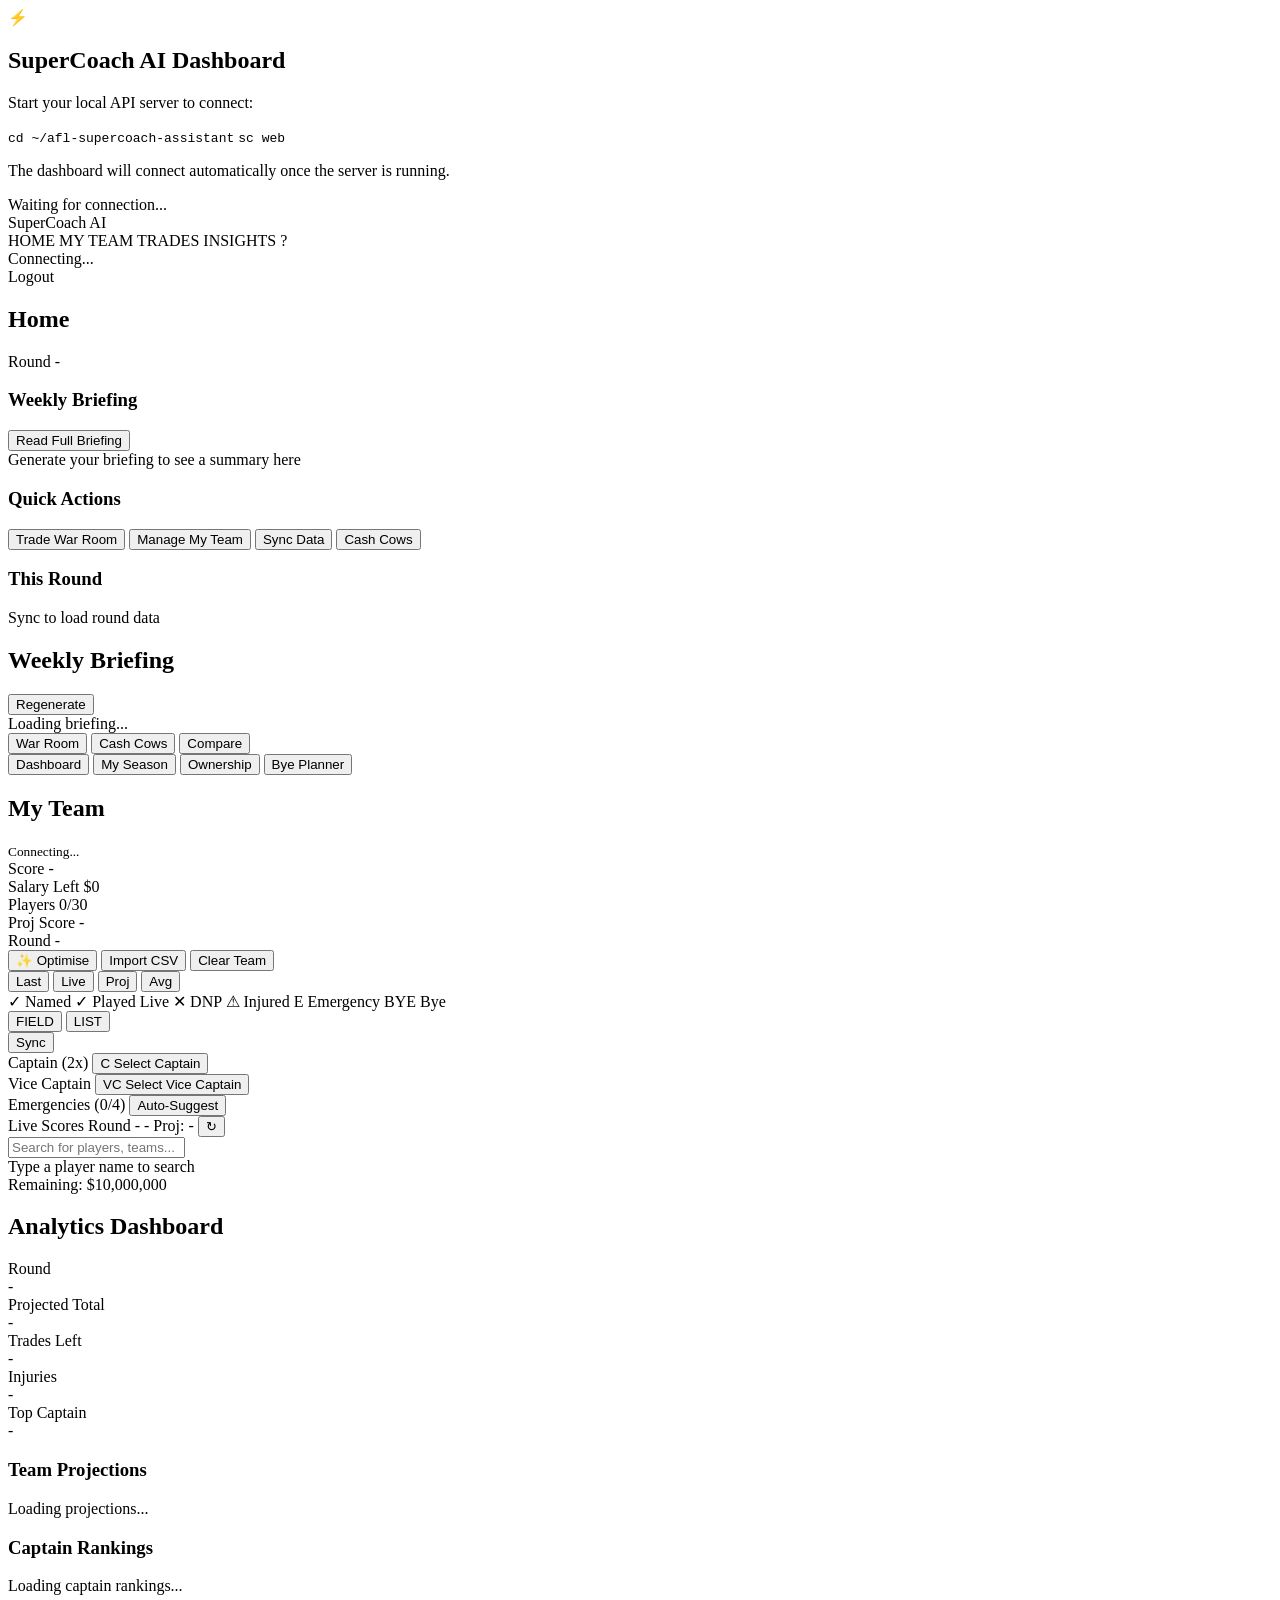
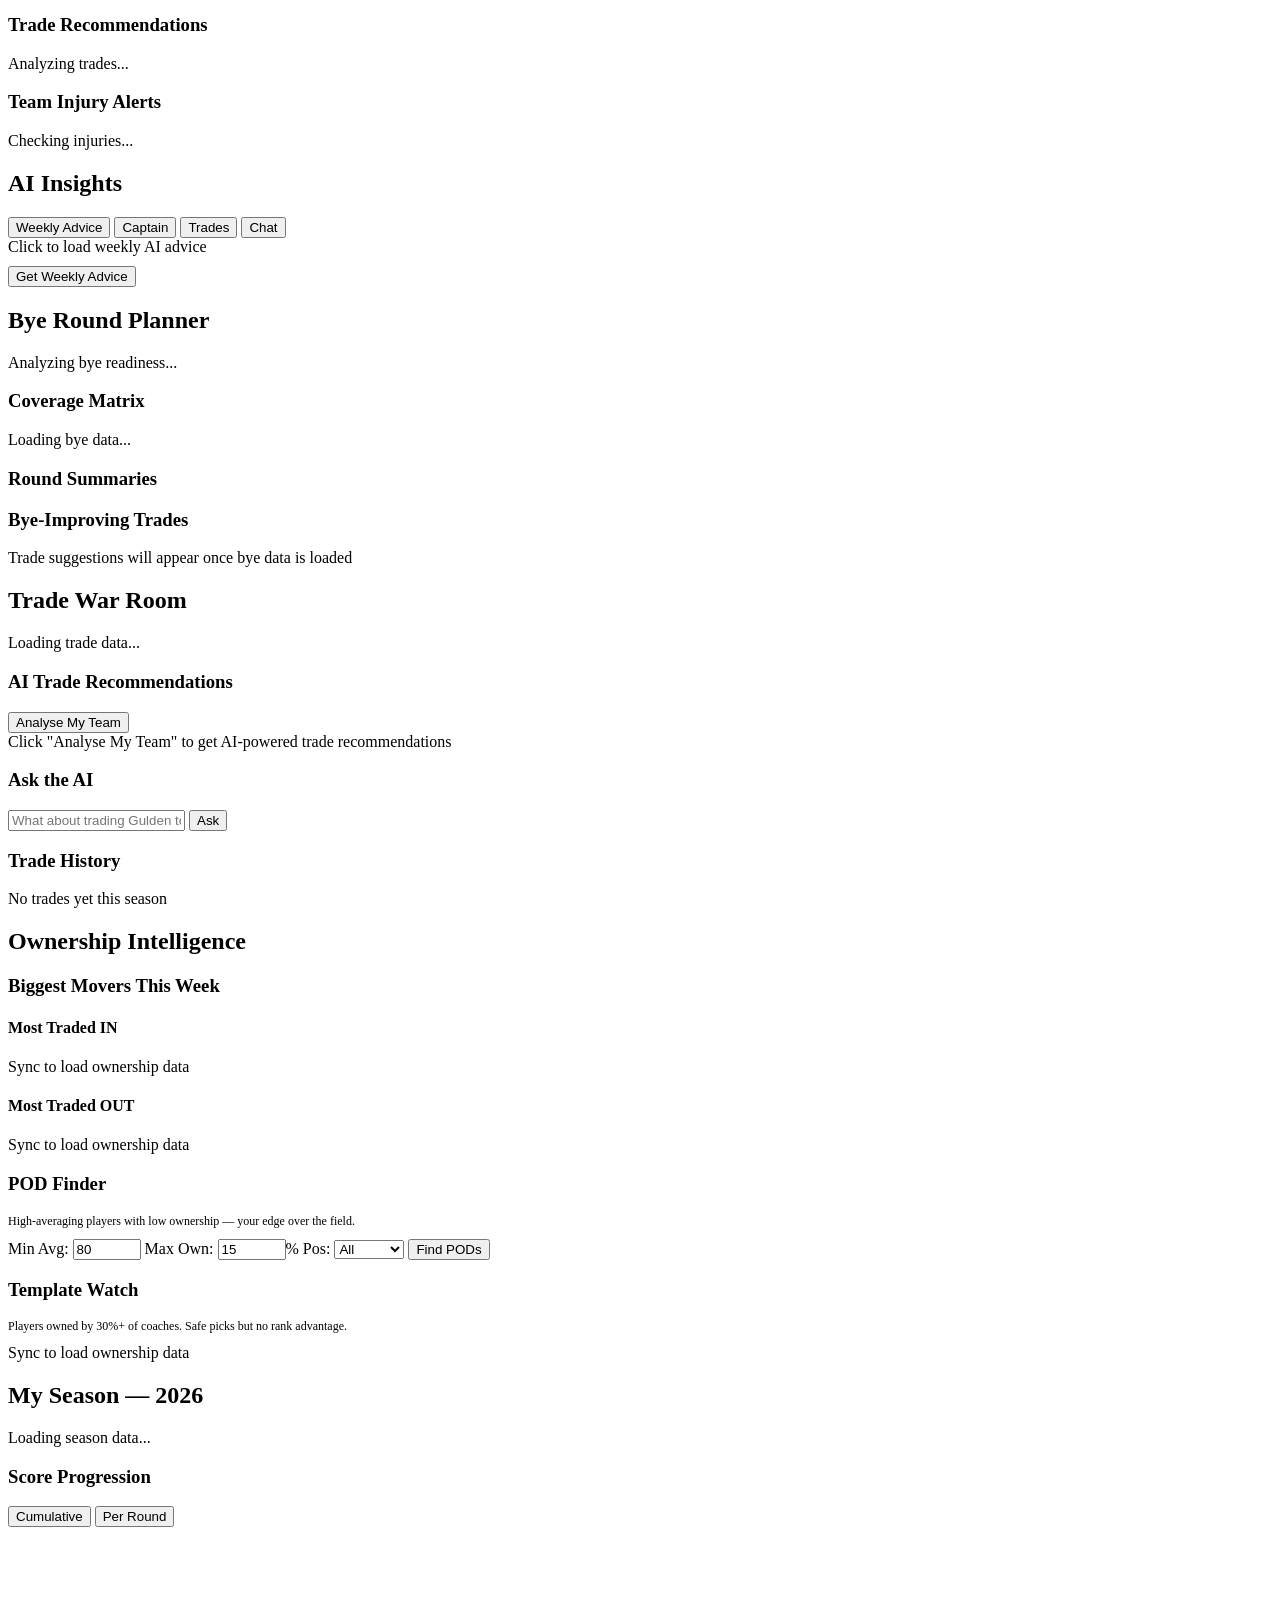
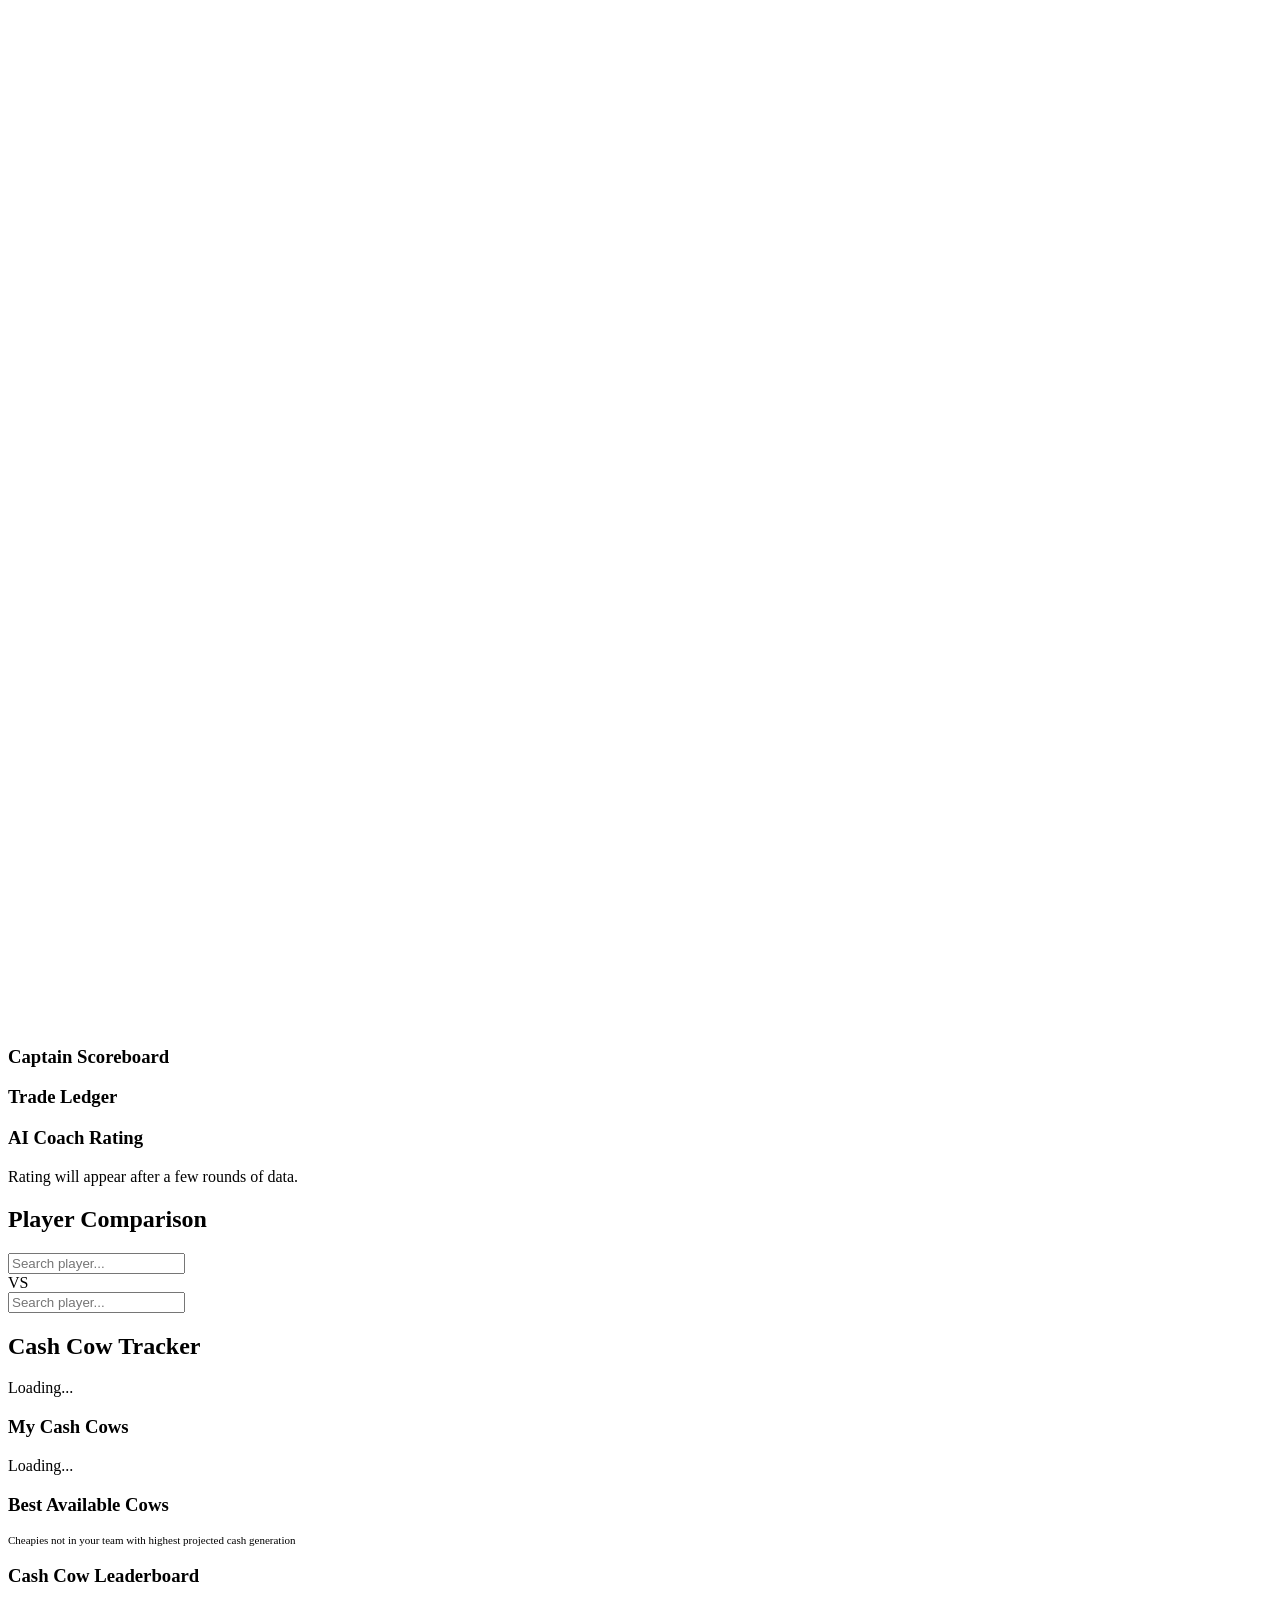
==== commit 4ca527a7: "UI/UX overhaul: 4-tab nav, home screen, help panel, glossary Navigation restructured from 11 tabs to" ====
--- a/src/web/static/index.html
+++ b/src/web/static/index.html
@@ -31,16 +31,11 @@
             <div class="top-nav-left">
                 <span class="top-nav-brand">SuperCoach AI</span>
                 <nav class="top-nav-links">
-                    <a class="nav-tab" data-section="briefing" onclick="App.showSection('briefing')">BRIEFING</a>
-                    <a class="nav-tab active" data-section="team" onclick="App.showSection('team')">MY TEAM</a>
-                    <a class="nav-tab" data-section="dashboard" onclick="App.showSection('dashboard')">DASHBOARD</a>
-                    <a class="nav-tab" data-section="ai" onclick="App.showSection('ai')">AI INSIGHTS</a>
-                    <a class="nav-tab" data-section="byes" onclick="App.showSection('byes')">BYE PLANNER</a>
-                    <a class="nav-tab" data-section="warroom" onclick="App.showSection('warroom')">TRADES</a>
-                    <a class="nav-tab" data-section="ownership" onclick="App.showSection('ownership')">OWNERSHIP</a>
-                    <a class="nav-tab" data-section="tracker" onclick="App.showSection('tracker')">MY SEASON</a>
-                    <a class="nav-tab" data-section="compare" onclick="App.showSection('compare')">COMPARE</a>
-                    <a class="nav-tab" data-section="cows" onclick="App.showSection('cows')">CASH COWS</a>
+                    <a class="nav-tab active" data-section="home" onclick="App.showSection('home')">HOME</a>
+                    <a class="nav-tab" data-section="team" onclick="App.showSection('team')">MY TEAM</a>
+                    <a class="nav-tab" data-section="trades" onclick="App.showSection('trades')">TRADES</a>
+                    <a class="nav-tab" data-section="insights" onclick="App.showSection('insights')">INSIGHTS</a>
+                    <a class="nav-tab nav-help-tab" onclick="App.toggleHelp()">?</a>
                 </nav>
             </div>
             <div class="top-nav-right">
@@ -62,7 +57,47 @@
                 <button class="bye-alert-dismiss" onclick="document.getElementById('bye-alert-banner').style.display='none'">&times;</button>
             </div>
 
-            <!-- SECTION: Weekly Briefing -->
+            <!-- SECTION: Home -->
+            <div id="section-home" class="section active">
+                <div class="section-inner" style="max-width:800px">
+                    <div class="home-header">
+                        <h2 class="section-title">Home</h2>
+                        <span class="home-round" id="home-round">Round -</span>
+                    </div>
+
+                    <!-- Briefing Summary -->
+                    <div class="home-card" id="home-briefing">
+                        <div class="home-card-header">
+                            <h3>Weekly Briefing</h3>
+                            <button class="btn btn-sm" onclick="App.showSection('briefing')">Read Full Briefing</button>
+                        </div>
+                        <div id="home-briefing-summary" class="home-briefing-summary">
+                            <div class="empty-state">Generate your briefing to see a summary here</div>
+                        </div>
+                    </div>
+
+                    <!-- Quick Actions -->
+                    <div class="home-card">
+                        <h3>Quick Actions</h3>
+                        <div class="home-quick-actions">
+                            <button class="home-action-btn" onclick="App.showSection('warroom')">Trade War Room</button>
+                            <button class="home-action-btn" onclick="App.showSection('team')">Manage My Team</button>
+                            <button class="home-action-btn" onclick="App.Team.syncAndRefreshScores()">Sync Data</button>
+                            <button class="home-action-btn" onclick="App.showSection('cows')">Cash Cows</button>
+                        </div>
+                    </div>
+
+                    <!-- Round at a Glance -->
+                    <div class="home-card">
+                        <h3>This Round</h3>
+                        <div id="home-round-glance" class="home-round-glance">
+                            <div class="empty-state">Sync to load round data</div>
+                        </div>
+                    </div>
+                </div>
+            </div>
+
+            <!-- SECTION: Weekly Briefing (full, shown via sub-nav or direct link) -->
             <div id="section-briefing" class="section">
                 <div class="section-inner" style="max-width:800px">
                     <div class="briefing-header">
@@ -76,6 +111,32 @@
                         <div class="loading"><div class="spinner"></div><div>Loading briefing...</div></div>
                     </div>
                 </div>
+            </div>
+
+            <!-- SECTION: Trades (grouped: sub-tabs for warroom, cows, compare) -->
+            <div id="section-trades" class="section">
+                <div class="sub-nav">
+                    <button class="sub-nav-btn active" data-sub="warroom" onclick="App.showSubSection('trades', 'warroom')">War Room</button>
+                    <button class="sub-nav-btn" data-sub="cows" onclick="App.showSubSection('trades', 'cows')">Cash Cows</button>
+                    <button class="sub-nav-btn" data-sub="compare" onclick="App.showSubSection('trades', 'compare')">Compare</button>
+                </div>
+                <div id="trades-sub-warroom" class="sub-section active"></div>
+                <div id="trades-sub-cows" class="sub-section" style="display:none"></div>
+                <div id="trades-sub-compare" class="sub-section" style="display:none"></div>
+            </div>
+
+            <!-- SECTION: Insights (grouped: sub-tabs for dashboard, tracker, ownership, byes) -->
+            <div id="section-insights" class="section">
+                <div class="sub-nav">
+                    <button class="sub-nav-btn active" data-sub="dashboard" onclick="App.showSubSection('insights', 'dashboard')">Dashboard</button>
+                    <button class="sub-nav-btn" data-sub="tracker" onclick="App.showSubSection('insights', 'tracker')">My Season</button>
+                    <button class="sub-nav-btn" data-sub="ownership" onclick="App.showSubSection('insights', 'ownership')">Ownership</button>
+                    <button class="sub-nav-btn" data-sub="byes" onclick="App.showSubSection('insights', 'byes')">Bye Planner</button>
+                </div>
+                <div id="insights-sub-dashboard" class="sub-section active"></div>
+                <div id="insights-sub-tracker" class="sub-section" style="display:none"></div>
+                <div id="insights-sub-ownership" class="sub-section" style="display:none"></div>
+                <div id="insights-sub-byes" class="sub-section" style="display:none"></div>
             </div>
 
             <!-- SECTION: Team Builder -->
@@ -527,6 +588,28 @@
         </div>
     </div>
 
+    <!-- Help Panel -->
+    <div id="help-panel" class="help-panel" style="display:none">
+        <div class="help-panel-header">
+            <h3>Help</h3>
+            <button onclick="App.toggleHelp()" class="help-close">&times;</button>
+        </div>
+        <div id="help-context" class="help-section"></div>
+        <div class="help-section">
+            <h4>How-To Guides</h4>
+            <div class="help-guide-list" id="help-guides"></div>
+        </div>
+        <div class="help-section">
+            <h4>Glossary</h4>
+            <div id="help-glossary"></div>
+        </div>
+    </div>
+
+    <!-- Onboarding Wizard -->
+    <div id="onboarding-wizard" class="onboarding-overlay" style="display:none">
+        <div class="onboarding-card" id="onboarding-content"></div>
+    </div>
+
     <script src="/static/app.js"></script>
 </body>
 </html>
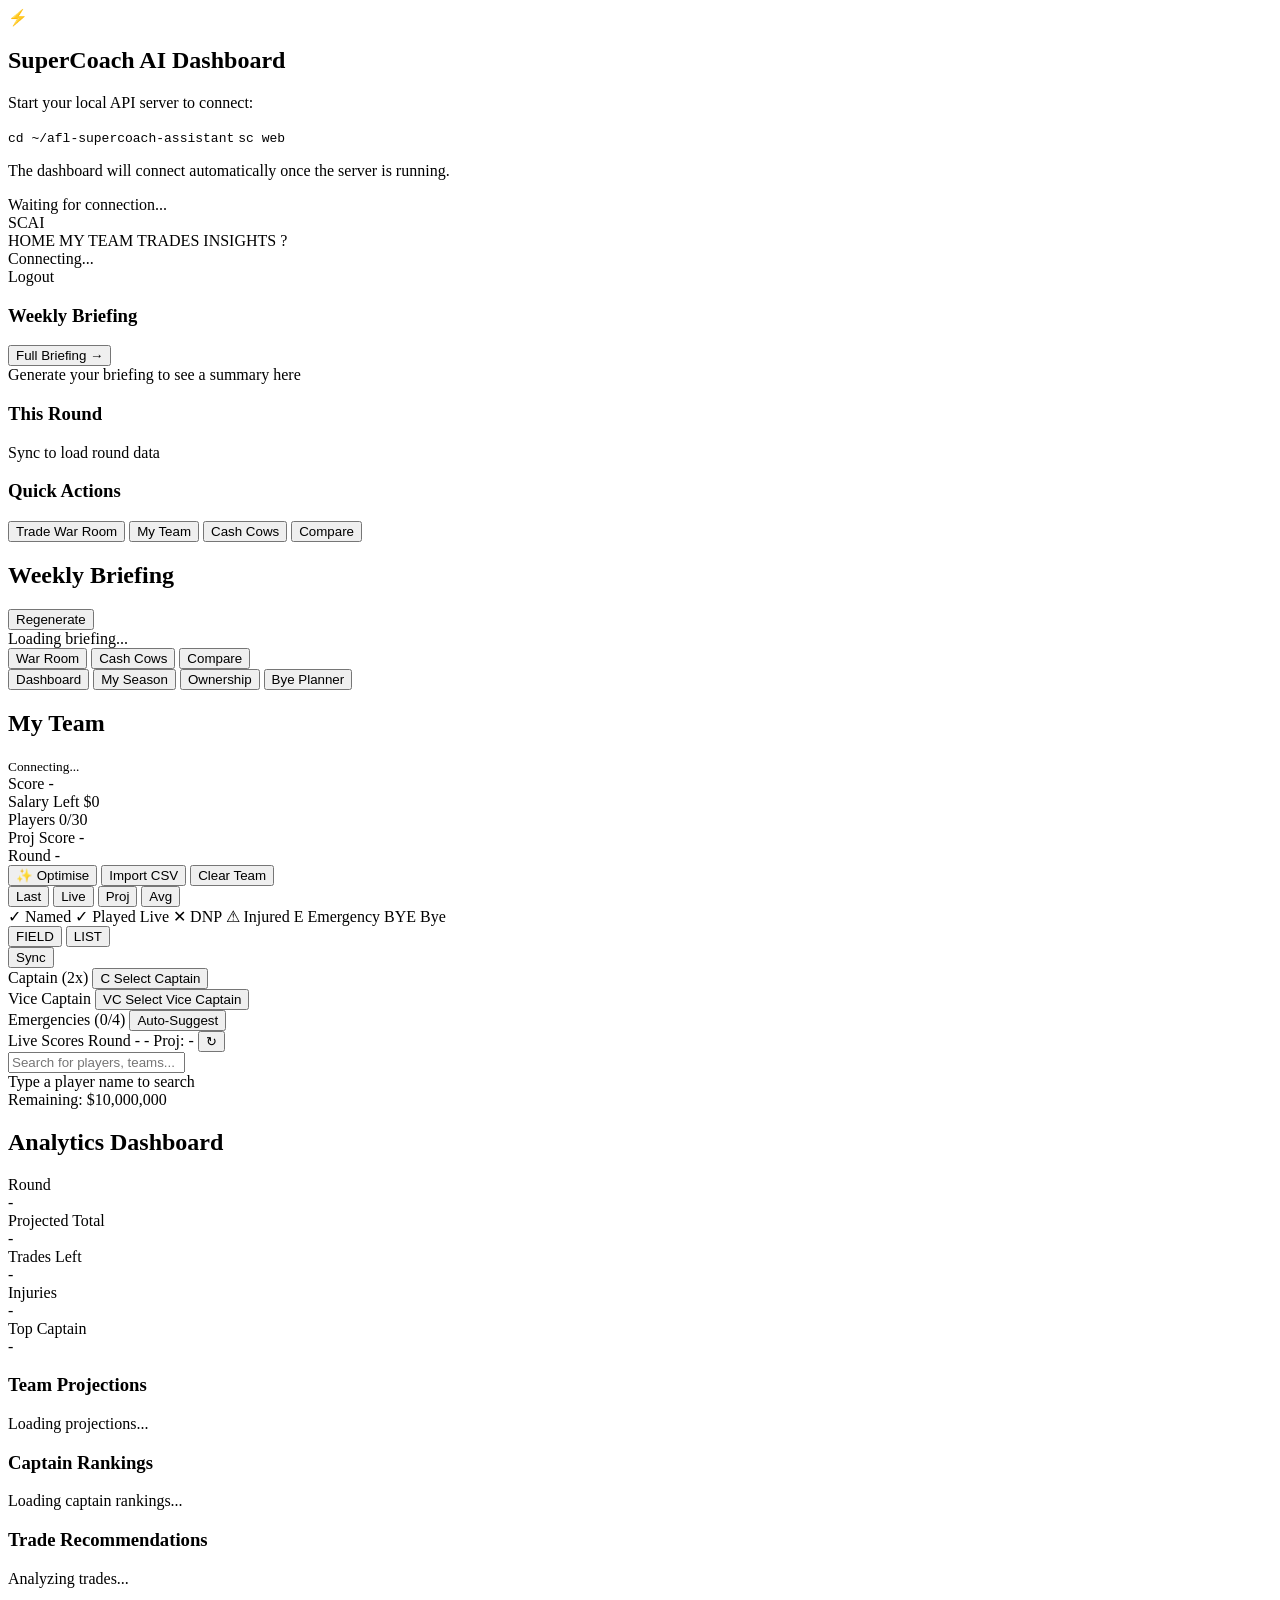
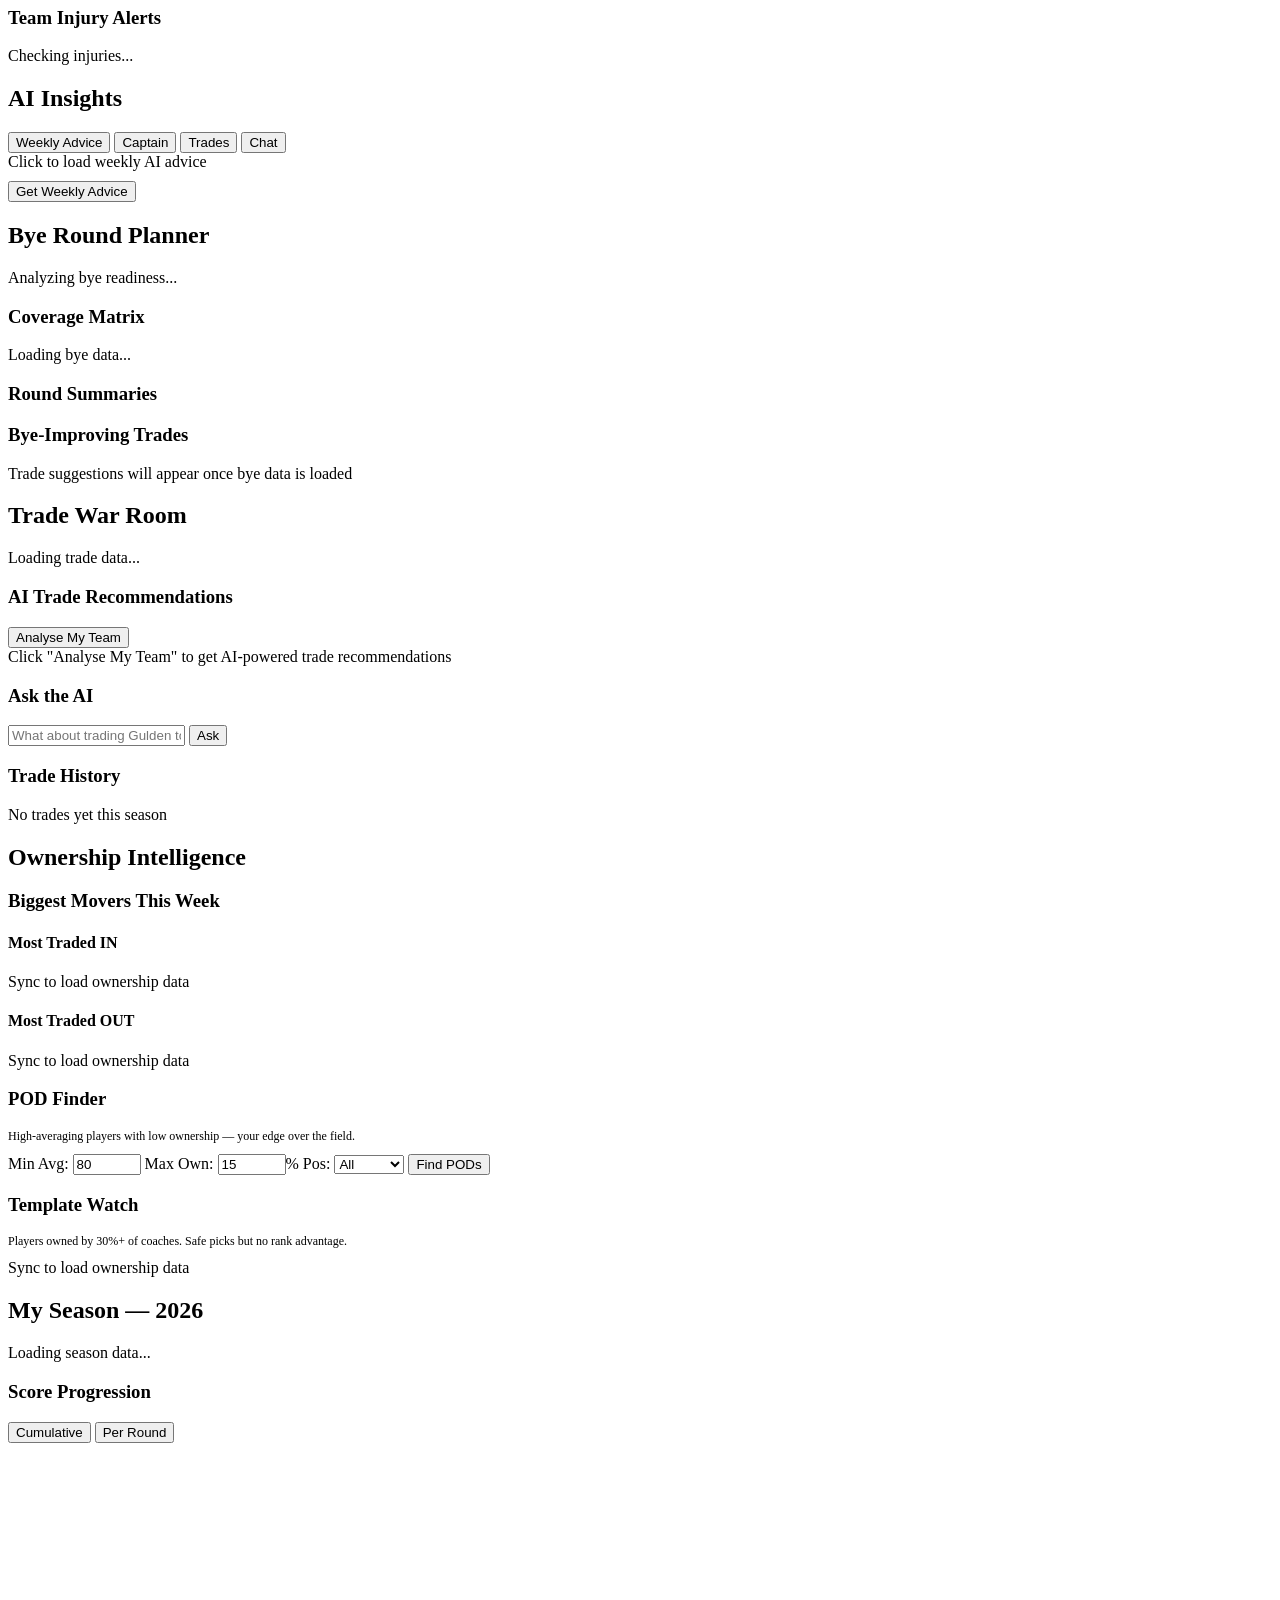
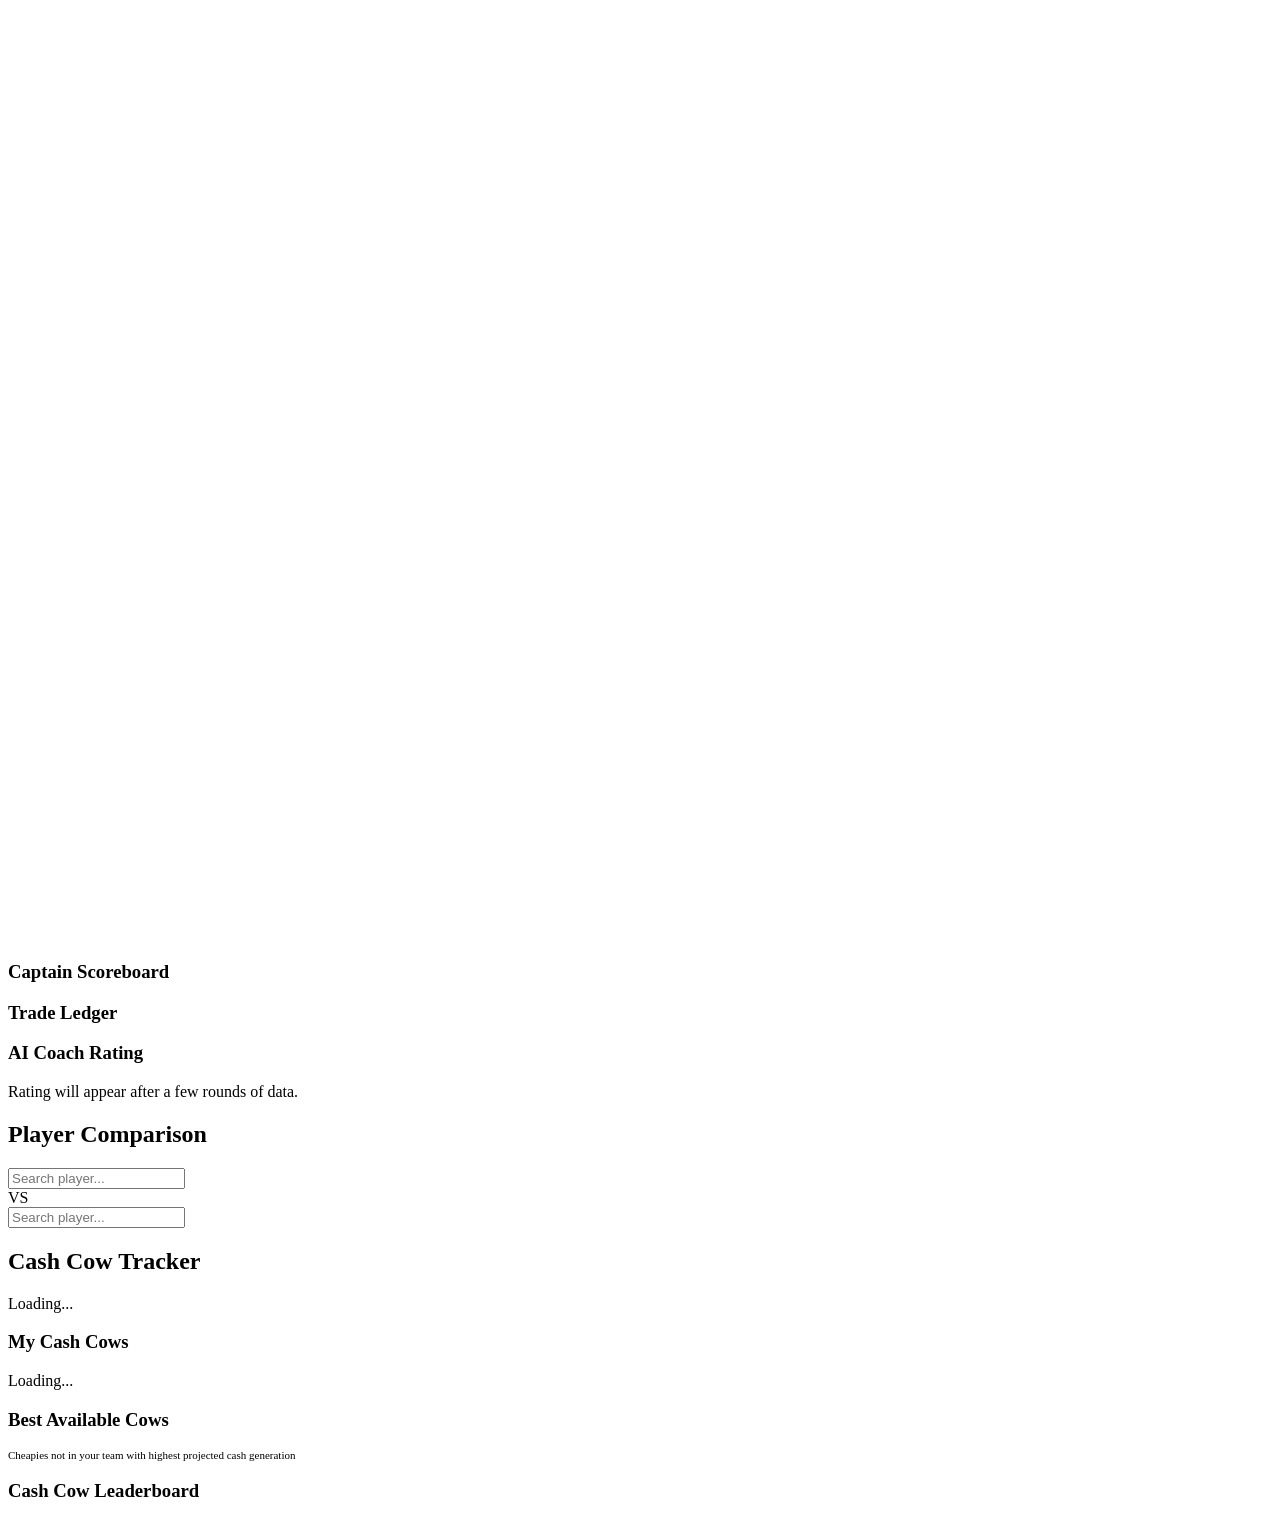
==== commit 42bc3511: "Premium dark sports theme: color system, sticky header, compact bye banner Complete visual overhaul " ====
--- a/src/web/static/index.html
+++ b/src/web/static/index.html
@@ -4,6 +4,9 @@
     <meta charset="UTF-8">
     <meta name="viewport" content="width=device-width, initial-scale=1.0">
     <title>SuperCoach AI Dashboard</title>
+    <link rel="preconnect" href="https://fonts.googleapis.com">
+    <link rel="preconnect" href="https://fonts.gstatic.com" crossorigin>
+    <link href="https://fonts.googleapis.com/css2?family=DM+Sans:wght@400;500;600;700&family=JetBrains+Mono:wght@400;600&family=Outfit:wght@500;600;700;800&display=swap" rel="stylesheet">
     <link rel="stylesheet" href="/static/style.css">
 </head>
 <body>
@@ -29,7 +32,7 @@
         <!-- Top Navigation Bar -->
         <header class="top-nav">
             <div class="top-nav-left">
-                <span class="top-nav-brand">SuperCoach AI</span>
+                <span class="top-nav-brand">SC<span class="brand-accent">AI</span></span>
                 <nav class="top-nav-links">
                     <a class="nav-tab active" data-section="home" onclick="App.showSection('home')">HOME</a>
                     <a class="nav-tab" data-section="team" onclick="App.showSection('team')">MY TEAM</a>
@@ -51,47 +54,43 @@
         <!-- Main content -->
         <main class="main-content">
 
-            <!-- Bye Alert Banner -->
-            <div class="bye-alert-banner" id="bye-alert-banner" style="display:none">
-                <div class="bye-alert-content" id="bye-alert-content"></div>
-                <button class="bye-alert-dismiss" onclick="document.getElementById('bye-alert-banner').style.display='none'">&times;</button>
+            <!-- Compact Bye Banner -->
+            <div class="bye-banner" id="bye-alert-banner" style="display:none">
+                <span class="bye-banner-text" id="bye-alert-content"></span>
+                <button class="bye-banner-dismiss" onclick="this.parentElement.style.display='none'">&times;</button>
             </div>
 
             <!-- SECTION: Home -->
             <div id="section-home" class="section active">
-                <div class="section-inner" style="max-width:800px">
-                    <div class="home-header">
-                        <h2 class="section-title">Home</h2>
-                        <span class="home-round" id="home-round">Round -</span>
-                    </div>
-
-                    <!-- Briefing Summary -->
-                    <div class="home-card" id="home-briefing">
-                        <div class="home-card-header">
-                            <h3>Weekly Briefing</h3>
-                            <button class="btn btn-sm" onclick="App.showSection('briefing')">Read Full Briefing</button>
-                        </div>
-                        <div id="home-briefing-summary" class="home-briefing-summary">
-                            <div class="empty-state">Generate your briefing to see a summary here</div>
-                        </div>
-                    </div>
-
-                    <!-- Quick Actions -->
-                    <div class="home-card">
-                        <h3>Quick Actions</h3>
-                        <div class="home-quick-actions">
-                            <button class="home-action-btn" onclick="App.showSection('warroom')">Trade War Room</button>
-                            <button class="home-action-btn" onclick="App.showSection('team')">Manage My Team</button>
-                            <button class="home-action-btn" onclick="App.Team.syncAndRefreshScores()">Sync Data</button>
-                            <button class="home-action-btn" onclick="App.showSection('cows')">Cash Cows</button>
-                        </div>
-                    </div>
-
-                    <!-- Round at a Glance -->
-                    <div class="home-card">
-                        <h3>This Round</h3>
-                        <div id="home-round-glance" class="home-round-glance">
-                            <div class="empty-state">Sync to load round data</div>
+                <div class="section-inner home-grid">
+                    <!-- Left: Briefing -->
+                    <div class="home-briefing">
+                        <div class="home-card">
+                            <div class="home-card-header">
+                                <h3>Weekly Briefing</h3>
+                                <button class="btn btn-sm" onclick="App.showSection('briefing')">Full Briefing &rarr;</button>
+                            </div>
+                            <div id="home-briefing-summary" class="home-briefing-summary">
+                                <div class="empty-state">Generate your briefing to see a summary here</div>
+                            </div>
+                        </div>
+                    </div>
+                    <!-- Right: Status + Actions + Fixtures -->
+                    <div class="home-sidebar">
+                        <div class="home-card">
+                            <h3>This Round <span class="home-round" id="home-round"></span></h3>
+                            <div id="home-round-glance" class="home-round-glance">
+                                <div class="empty-state">Sync to load round data</div>
+                            </div>
+                        </div>
+                        <div class="home-card">
+                            <h3>Quick Actions</h3>
+                            <div class="home-quick-actions">
+                                <button class="home-action-btn" onclick="App.showSection('warroom')">Trade War Room</button>
+                                <button class="home-action-btn" onclick="App.showSection('team')">My Team</button>
+                                <button class="home-action-btn" onclick="App.showSection('cows')">Cash Cows</button>
+                                <button class="home-action-btn" onclick="App.showSection('compare')">Compare</button>
+                            </div>
                         </div>
                     </div>
                 </div>
